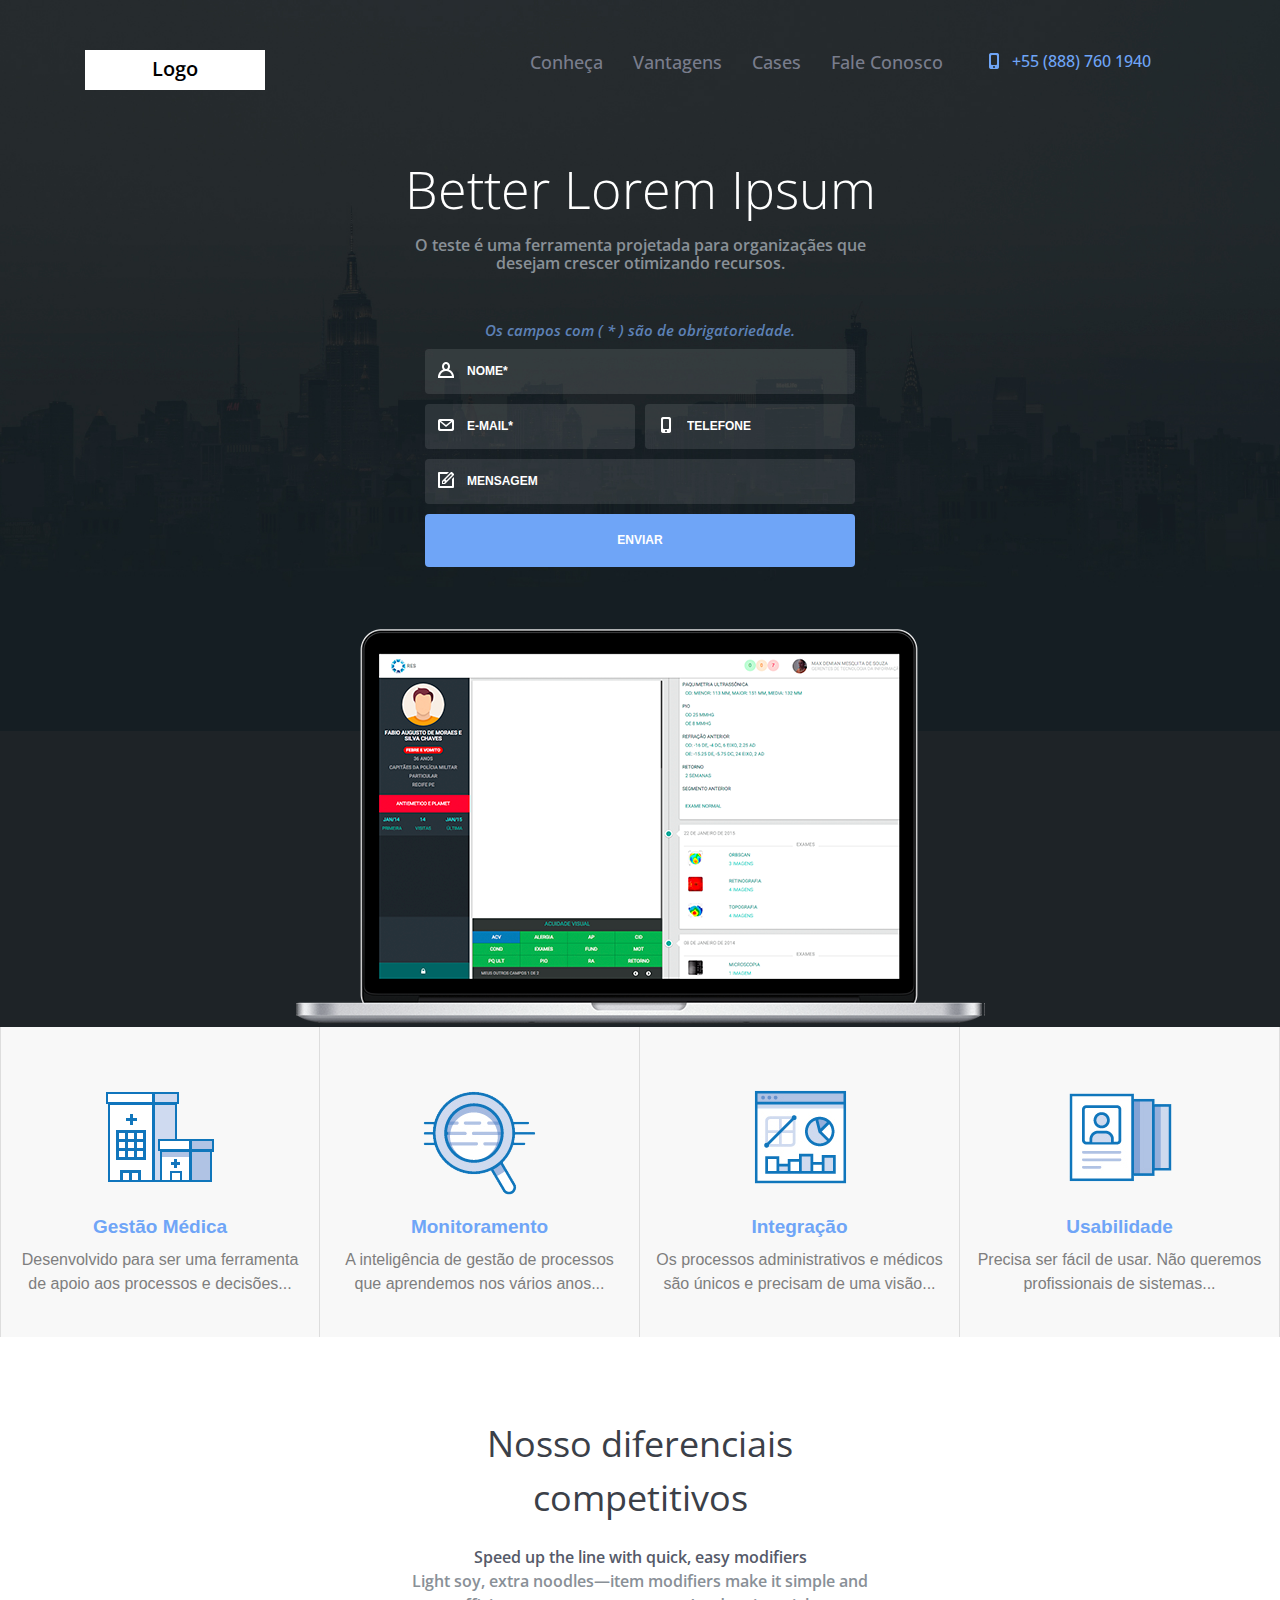
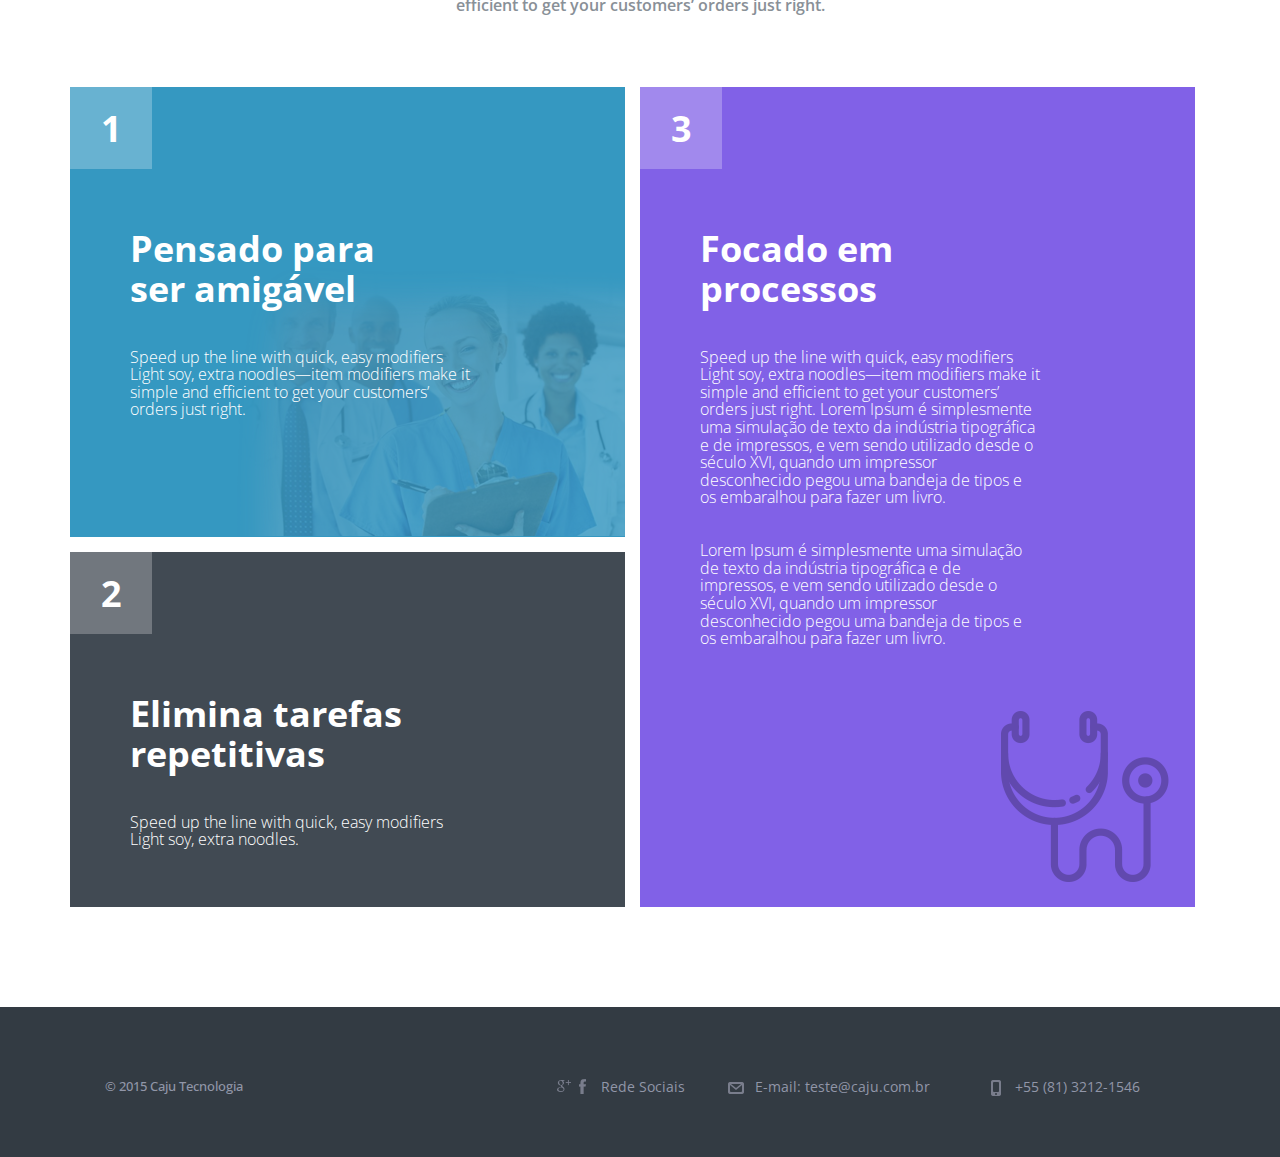
==== index.html @ 366b8e1f "Caju - Front-end" ====
<!DOCTYPE html>
<html lang="pt">
  	<head>
	    <meta charset="utf-8">
	    <meta http-equiv="X-UA-Compatible" content="IE=edge">
	    <meta name="viewport" content="width=device-width, initial-scale=1">
	    <title>Agência Caju - Caio Alexandre</title>
	    <link rel="icon" href="https://www.caju.ag/assets/images/misc/favicon.ico" type="image/x-icon">
	    <!-- Javascript validacao formulário -->
	    <script type="text/javascript" src="javascript.js"></script>
	    <!-- Bootstrap -->
	    <link href="css/bootstrap.css" rel="stylesheet">
	    <!-- Style Desktop/Mobile -->
		<link assync href="style.css" rel="stylesheet" type="text/css" media="screen and (min-width:1024px)"/>
		<link assync href="mobile.css" rel="stylesheet" type="text/css" media="handheld, screen and (max-width:1024px)"/>
		<meta name="viewport" content="width=device-width, user-scalable=no" />
	</head>
  	<body>
	  	<header>
	  		<div class="header-mobile">
		  			<a href="/" ><div class="header-logo-mobile">
			  				<h1>Logo</h1>
			  		</div></a>
		  			<nav>
						<label for="drop" class="toggle">&#9776</label>
						<input type="checkbox" id="drop" />
						<ul class="menu">
							<li><a href="">Conheça</a></li>
							<li><a href="">Vantagens</a></li>
							<li><a href="">Cases</a></li>
							<li><a href="">Fale Conosco</a></li>
						</ul>
					</nav>
	  		</div>
	  		<!--  Header - Mobile  -->


	  		<div class="container">		
		  		<div class="header-desktop">
		  			<a href="/" ><div class="logo">
		  				<h1>Logo</h1>
		  			</div></a>
		    		<div class="header-phone-desktop">
		  				+55 (888) 760 1940
		  			</div>
		  			<div class="header-nav-desktop">
		  				<ul>
		  				    <li><a href="">Conheça</a></li>
		  				    <li><a href="">Vantagens</a></li>
		  				    <li><a href="">Cases</a></li>
		  				    <li><a href="">Fale Conosco</a></li>
		  				</ul>
		  			</div>
		  		</div>
		 	 	<!--  Header - Desktop  -->


		  		<div class="header-title">
			  		<h1>Better Lorem Ipsum</h1>
			  		<h2>O teste é uma ferramenta projetada para organizaçães
			que desejam crescer otimizando recursos.</h2>
					<h3>Os campos com ( * ) são de obrigatoriedade.</h3>
				</div>
		  		<div class="formheader">
					<form name="form" method="post" action="sentsuccessfully.html" onSubmit="return validacao();">
				 		<input type="text" name="name" placeholder="NOME*" autocomplete="off" required x-moz-errormessage="Preencha o seu nome.">
				  		<input type="email" name="email" placeholder="E-MAIL*" autocomplete="off" pattern="[a-z0-9!#$%&'*+/=?^_`{|}~-]+(?:\.[a-z0-9!#$%&'*+/=?^_`{|}~-]+)*@(?:[a-z0-9](?:[a-z0-9-]*[a-z0-9])?\.)+[a-z0-9](?:[a-z0-9-]*[a-z0-9])?" required>
				  		<input type="text" name="phone" id="phone" placeholder="TELEFONE" maxlength="15" autocomplete="off">
				  		<input type="text" name="mens" placeholder="MENSAGEM" maxlength="500" autocomplete="off" required x-moz-errormessage="Preencha sua mensagem.">
				  		<input name="submit" type="submit" value="Enviar" class="bt">
					</form>
		  		</div>
		  		<!--  Formulário  -->
		  		<div class="macbook"></div>
	  		</div>
	  	</header>

	  	<div class="header-footer-desktop">
	  		<div class="header-footer-center-desktop">
	  			<div class="header-footer-box1-desktop">
	  				<div class="footer-header-img1"></div>
	  				<h1>Gestão Médica</h1>
	  				<h2>Desenvolvido para ser uma ferramenta de apoio aos processos e decisões...</h2>
	  			</div>

	  			<div class="header-footer-box-desktop">
	  				<div class="footer-header-img2"></div>
	  				<h1>Monitoramento</h1>
	  				<h2>A inteligência de gestão de processos que aprendemos nos vários anos...</h2>
	  			</div>
	  			<div class="header-footer-box-desktop">
	  				<div class="footer-header-img3"></div>
	  				<h1>Integração</h1>
	  				<h2>Os processos administrativos e médicos são únicos e precisam de uma visão...</h2>
	  			</div>
	  			<div class="header-footer-box-desktop">
	  				<div class="footer-header-img4"></div>
	  				<h1>Usabilidade</h1>
	  				<h2>Precisa ser fácil de usar. Não queremos profissionais de sistemas...</h2>
	  			</div>
	  		</div>
	  	</div>
	  	<!--  Footer Header  -->


	  	<div class="container">
	  		<div class="section-diferencial">
	  			<br><br><br>
			  	<h1>Nosso diferenciais<br> competitivos</h1>
				
				<h2><font color="#555a69">Speed up the line with quick, easy modifiers</font><br> Light soy, extra noodles—item modifiers make it simple and<br>efficient to get your customers’ orders just right.</h2><br><br><br>
			</div>

	 		<div class="row">
	 			<div class="col-sm-6 cor1">
	 				<div class="article-blue">
	 					<div class="article-blue-num">1</div>
	 					<h1>Pensado para<br> ser amigável</h1>
	 					<h2>Speed up the line with quick, easy modifiers Light soy, extra noodles—item modifiers make it simple and efficient to get your customers’ orders just right.</h2>
	 				</div>
	 				<div class="article-black">
	 					<div class="article-black-num">2</div>
	 					<h1>Elimina tarefas<br> repetitivas</h1>
	 					<h2>Speed up the line with quick, easy modifiers Light soy, extra noodles.</h2>
	 				</div>
	 			</div>
	            <div class="col-sm-6 cor2">
	            	<div class="article-purple">
	            		<div class="article-purple-num">3</div>
	            		<h1>Focado em<br> processos</h1>
	 					<h2>Speed up the line with quick, easy modifiers Light soy, extra noodles—item modifiers make it simple and efficient to get your customers’ orders just right.

Lorem Ipsum é simplesmente uma simulação de texto da indústria tipográfica e de impressos, e vem sendo utilizado desde 
o século XVI, quando um impressor desconhecido pegou uma bandeja de tipos 
e os embaralhou para fazer um livro.<br><br><br>Lorem Ipsum é simplesmente uma simulação de texto da indústria tipográfica e de impressos, e vem sendo utilizado desde 
o século XVI, quando um impressor desconhecido pegou uma bandeja de tipos 
e os embaralhou para fazer um livro.</h2>

	            	</div>
	            </div>
	        </div>
        </div>
        <!--  Article  -->


        <footer>
        	<div class="container">
      			<div class="footer-left-center">
      				© 2015 Caju Tecnologia
      			</div>
      			<div class="footer-right">
	      			<div class="footer-social">
	      				<a href=""><div id=footer-google></div></a>
	      				<a href=""><div id=footer-facebook></div></a>
	      			    Rede Sociais
	      			</div>
	      		
	      			<div class="footer-mail">
	      			    E-mail: 
	      			    <a href="mailto:teste@caju.com.br" target="_top">teste@caju.com.br</a>
	      			</div>
	      		
	      			<div class="footer-phone">
	      			    +55 (81) 3212-1546
	      			</div>
      			</div>
       		</div>
        </footer>
        <!--  Footer  -->


		<!-- Bootstrap -->
    	<script src="https://ajax.googleapis.com/ajax/libs/jquery/1.12.4/jquery.min.js"></script>
	    <script src="js/bootstrap.min.js"></script>	
    </body>
</html>
---- style.css ----
@import url('https://fonts.googleapis.com/css?family=Open+Sans|Source+Sans+Pro');

.header-mobile{
	display:none;
    background: #fff;
}
/* Clear Header Mobile */


body {
	min-height: 100%;
    width: 100%;
    background: #fff;
}
::-webkit-scrollbar { 
	width: 10px; 
	height: 10px; 
	-webkit-border-radius: 16px; 
} 
::-webkit-scrollbar-track-piece { 
	background-color: #ffffff; 
	-webkit-border-radius: 3px; 
} 
::-webkit-scrollbar-thumb:vertical { 
	height: 5px; 
	background-color: #666; 
	-webkit-border-radius: 3px; 
} 
::-webkit-scrollbar-thumb:horizontal { 
	width: 5px; 
	background-color: #666; 
	-webkit-border-radius: 3px; 
}
/* Body e Scroll */


header{
	background-image: url(img/bg.jpg);
    background-repeat: no-repeat;
 	background-color: #1e2327;
    background-size:100%;
    text-align: center;
    color: black;
    width: 100%;
    left: 0;
    top:0;
}
header h1{
	font-family: "Open Sans";
	font-size: 52px;
	font-weight: 200;
	color: #fff;
}
header h2{
	font-family: "Open Sans";
	font-size: 16px;
	font-weight: 600;
	color: #899097;
}
header h3{
	font-family: "Open Sans";
	font-size: 15px;
	font-style:italic;
	font-weight: 600;
	color: #5d81b6;
	margin-top: 50px;
}
.header-desktop{
	padding-top: 50px;
	width: 100%;
	height: 140px;
}
.header-desktop .logo{
	background-color: #fff;
	width: 180px;
	height: 40px;
	float: left;
}
.header-desktop .logo h1{
	font-family: "Open Sans";
	text-decoration: none;
	font-weight: 600;
	font-size: 20px;
	color: #000;
	margin-top: 8px;
}
.header-nav-desktop{
	float: right;
	height: 40px;
}
.header-nav-desktop ul{
	margin-left: -70px;
}
.header-nav-desktop ul li{
	float: left;
	list-style-type: none;
	margin-left: 30px;
}
.header-nav-desktop ul li a{
	font-family: "Open Sans";
	font-size: 18px;
	font-weight: 500;
	color: #797d8c;
	text-decoration: none;
}
.header-nav-desktop ul li a:hover{
	color: #6fa5f7;
}
.header-phone-desktop{
	font-family: "Open Sans";
	text-decoration: none;
	padding-left: 24px;
	font-weight: 500;
	margin-right: 4%;
	font-size: 16px;
	margin-left: 4%;
	color: #6fa5f7;
	float: right;

	background-image: url(img/phone.png);
	background-repeat: no-repeat;
}
.header-title{
	width: 490px;
	margin: 0 auto;
}
/* Header */


.formheader{
	width: 430px;
	margin: 0 auto;
}
input[name="name"] {
	font-family: "Myriad Pro", Myriad, "Liberation Sans", "Nimbus Sans L", "Helvetica Neue", Helvetica, Arial, sans-serif;
	background-color: rgba(255, 255, 255, .1); 
    background-image: url(img/form1.png);
    background-position: 10px 10px; 
    border: 2px solid transparent;
    background-repeat: no-repeat;
    padding: 12px 20px 12px 40px;
	text-transform: uppercase;
    box-sizing: border-box;
    margin-bottom: 10px;
    border-radius: 4px;
	font-weight: 600;
	font-size: 12px;
    width: 430px;
    float: left;
	color: #fff;
    outline: 0;
	-webkit-transition: 0.5s ease-in;
	-moz-transition: 0.5s ease-in;
	-o-transition: 0.5s ease-in;
	transition: 0.5s ease-in;
}
input[name="name"]:focus {
	background-color: rgba(255, 255, 255, .2); 
    background-image: url('');
    padding: 12px 20px 12px 20px;
}
input[name="email"] {
	font-family: "Myriad Pro", Myriad, "Liberation Sans", "Nimbus Sans L", "Helvetica Neue", Helvetica, Arial, sans-serif;
	background-color: rgba(255, 255, 255, .1); 
    background-image: url(img/form2.png);
    background-position: 10px 10px; 
    border: 2px solid transparent;
    background-repeat: no-repeat;
    padding: 12px 20px 12px 40px;
	text-transform: uppercase;
    box-sizing: border-box;
    margin-bottom: 10px;
    border-radius: 4px;
	font-weight: 600;
	font-size: 12px;
    width: 210px;
    float: left;
	color: #fff;
    outline: 0;
	-webkit-transition: 0.5s ease-in;
	-moz-transition: 0.5s ease-in;
	-o-transition: 0.5s ease-in;
	transition: 0.5s ease-in;
}
input[name="email"]:focus {
	background-color: rgba(255, 255, 255, .2); 
    background-image: url('');
    padding: 12px 20px 12px 20px;
}
input[name="phone"] {
	font-family: "Myriad Pro", Myriad, "Liberation Sans", "Nimbus Sans L", "Helvetica Neue", Helvetica, Arial, sans-serif;
	background-color: rgba(255, 255, 255, .1); 
    background-image: url(img/form3.png);
    background-position: 10px 10px; 
    border: 2px solid transparent;
    background-repeat: no-repeat;
    padding: 12px 20px 12px 40px;
	text-transform: uppercase;
    box-sizing: border-box;
    margin-bottom: 10px;
    border-radius: 4px;
	font-weight: 600;
	font-size: 12px;
    width: 210px;
    float: right;
	color: #fff;
    outline: 0;
	-webkit-transition: 0.5s ease-in;
	-moz-transition: 0.5s ease-in;
	-o-transition: 0.5s ease-in;
	transition: 0.5s ease-in;
}
input[name="phone"]:focus {
	background-color: rgba(255, 255, 255, .2); 
    background-image: url('');
    padding: 12px 20px 12px 20px;
}
input[name="mens"] {
	font-family: "Myriad Pro", Myriad, "Liberation Sans", "Nimbus Sans L", "Helvetica Neue", Helvetica, Arial, sans-serif;
	background-color: rgba(255, 255, 255, .1); 
    background-image: url(img/form4.png);
    background-position: 10px 10px; 
    border: 2px solid transparent;
    background-repeat: no-repeat;
    padding: 12px 20px 12px 40px;
	text-transform: uppercase;
    box-sizing: border-box;
    margin-bottom: 10px;
    border-radius: 4px;
	font-weight: 600;
	font-size: 12px;
    width: 430px;
    float: left;
	color: #fff;
    outline: 0;
	-webkit-transition: 0.5s ease-in;
	-moz-transition: 0.5s ease-in;
	-o-transition: 0.5s ease-in;
	transition: 0.5s ease-in;
}
input[name="mens"]:focus {
	background-color: rgba(255, 255, 255, .2); 
    background-image: url('');
    padding: 12px 20px 12px 20px;
}
input[class="bt"] {
    width: 430px;
    box-sizing: border-box;
    border: 2px solid transparent;
    border-radius: 4px;
	background-color: #6fa5f7;
    padding: 16px 0px 16px 0px;
    outline: 0;
	color: #fff;
	font-family: "Myriad Pro", Myriad, "Liberation Sans", "Nimbus Sans L", "Helvetica Neue", Helvetica, Arial, sans-serif;
	font-size: 12px;
	font-weight: 600;
	text-transform: uppercase;
	margin-bottom: 60px;
	-webkit-transition: 0.5s ease-in;
	-moz-transition: 0.5s ease-in;
	-o-transition: 0.5s ease-in;
	transition: 0.5s ease-in;
}
input[type=submit]:hover {
    background: #5b95ed;
}
::-webkit-input-placeholder { /* Chrome/Opera/Safari */
  color: #fff;
}
::-moz-placeholder { /* Firefox 19+ */
  color: #fff;
}
:-ms-input-placeholder { /* IE 10+ */
  color: #fff;
}
:-moz-placeholder { /* Firefox 18- */
  color: #fff;
}
/* Formulário */


.macbook{
	width: 690px;
	height: 400px;
	margin: 0 auto;
	background-image: url(img/mac.png) ;
}
.header-footer-desktop{
	width: 100%;
	height: 310px;
	background-color: #f8f8f8;
}
.header-footer-center-desktop{
	max-width: 1920px;
	height: 310px;
	margin: 0 auto;
	background-color: #ff5566;
}
.header-footer-box-desktop{
	width: 25%;
	height: 100%;
	padding-top: 50px;
	float: left;
	background-color: #f8f8f8;
	border-right: 1px solid #dddddd;
}
.header-footer-box1-desktop{
	width: 25%;
	height: 100%;
	padding-top: 50px;
	float: left;
	background-color: #f8f8f8;
	border-right: 1px solid #dddddd;
	border-left: 1px solid #dddddd;
}
.header-footer-box-desktop h1{
	color: #6fa5f7;
	font-family: 'SorceSanspro', Sans-Serif;
	font-size: 19px;
	font-weight: 600;
	text-align: center;
}
.header-footer-box-desktop h2{
	max-width: 290px;
	margin: 0 auto;
	color: #7e7e7e;
	font-family: 'SorceSanspro', Sans-Serif;
	font-size: 16px;
	font-weight: 200;
	text-align: center;
    line-height: 1.5;
}
.header-footer-box1-desktop h1{
	color: #6fa5f7;
	font-family: 'SorceSanspro', Sans-Serif;
	font-size: 19px;
	font-weight: 600;
	text-align: center;
}
.header-footer-box1-desktop h2{
	max-width: 290px;
	margin: 0 auto;
	color: #7e7e7e;
	font-family: 'SorceSanspro', Sans-Serif;
	font-size: 16px;
	font-weight: 200;
	text-align: center;
    line-height: 1.5;
}
.header-footer-box1-desktop{
	width: 25%;
	float: left;
	height: 100%;
	padding-top: 50px;
	background-color: #f8f8f8;
	border-right: 1px solid #dddddd;
}
.header-footer-box5-desktop{
	width: 25%;
	float: left;
	height: 100%;
	padding-top: 50px;
	background-color: #f8f8f8;
	border-right: 1px solid #dddddd;
}
.header-footer-box3-desktop{
	width: 25%;
	float: left;
	height: 100%;
	padding-top: 50px;
	background-color: #f8f8f8;
	border-right: 1px solid #dddddd;
}
.header-footer-box4-desktop{
	width: 25%;
	float: left;
	height: 100%;
	padding-top: 50px;
	background-color: #f8f8f8;
}
.footer-header-img1{
	width: 120px;
	height: 120px;
	margin: 0 auto;
	background-image: url(img/footer-header1.png);
}
.footer-header-img2{
	width: 120px;
	height: 120px;
	margin: 0 auto;
	background-image: url(img/footer-header2.png);
}
.footer-header-img3{
	width: 120px;
	height: 120px;
	margin: 0 auto;
	background-image: url(img/footer-header3.png);
}
.footer-header-img4{
	width: 120px;
	height: 120px;
	margin: 0 auto;
	background-image: url(img/footer-header4.png);
}
/* Footer Header */


.section-diferencial h1{
	font-family: "Open Sans";
	font-size: 36px;
	font-weight: 400;
	text-align: center;
	color: #3b4048;
    line-height: 1.5;
}
.section-diferencial h2{
	font-family: "Open Sans";
	font-size: 16px;
	font-weight: 600;
	text-align: center;
	color: #899097;
	line-height: 1.5;
}
/* Section Diferencial */


.article-blue{
	max-width: 555px;
	min-height: 450px;
	background-color: #3598c1;
    background-image: url(img/article-blue-bg.png);
    background-position: right bottom; 
    background-repeat: no-repeat;
}
.article-blue-num{
	width: 82px;
	height: 82px;
	background-color: #68b2d1;
	font-family: "Open Sans";
	text-decoration: none;
	text-align: center;
	font-size: 36px;
	font-weight: 700;
	color: #fff;
    display: table-cell;  
    vertical-align:middle;
}
.article-blue h1{
	max-width: 100%;
	font-family: "Open Sans";
	text-decoration: none;
	font-size: 36px;
	font-weight: 700;
	padding-left: 60px;
	color: #fff;
	margin-top: 60px;
}
.article-blue h2{
	max-width: 440px;
	font-family: "Open Sans";
	text-decoration: none;
	font-size: 16px;
	font-weight: 300;
	padding-left: 60px;
	padding-right: 40px;
	color: #fff;
	margin-top: 40px;
}
.article-black{
	max-width: 555px;
	min-height: 355px;
	margin-top: 15px;
	background-color: #414a53;
}
.article-black-num{
	width: 82px;
	height: 82px;
	background-color: #71777e;
	font-family: "Open Sans";
	text-decoration: none;
	text-align: center;
	font-size: 36px;
	font-weight: 700;
	color: #fff;
    display: table-cell;  
    vertical-align:middle;
}
.article-black h1{
	max-width: 100%;
	font-family: "Open Sans";
	text-decoration: none;
	font-size: 36px;
	font-weight: 700;
	padding-left: 60px;
	color: #fff;
	margin-top: 60px;
}
.article-black h2{
	max-width: 440px;
	font-family: "Open Sans";
	text-decoration: none;
	font-size: 16px;
	font-weight: 300;
	padding-left: 60px;
	padding-right: 40px;
	color: #fff;
	margin-top: 40px;
}
.article-purple{
	max-width: 555px;
	min-height: 820px;
	background-color: #8161e7;
    background-image: url(img/article-purple-bg.png);
    background-position: right bottom; 
    background-repeat: no-repeat;
}
.article-purple-num{
	width: 82px;
	height: 82px;
	background-color: #a189ed;
	font-family: "Open Sans";
	text-decoration: none;
	text-align: center;
	font-size: 36px;
	font-weight: 700;
	color: #fff;
    display: table-cell;  
    vertical-align:middle;
}
.article-purple h1{
	max-width: 100%;
	font-family: "Open Sans";
	text-decoration: none;
	font-size: 36px;
	font-weight: 700;
	padding-left: 60px;
	color: #fff;
	margin-top: 60px;
}
.article-purple h2{
	max-width: 440px;
	font-family: "Open Sans";
	text-decoration: none;
	font-size: 16px;
	font-weight: 300;
	padding-left: 60px;
	padding-right: 40px;
	color: #fff;
	margin-top: 40px;
}
/* Article */


footer { 
	background-color: #333b43;
	width: 100%;
	height: 150px;
    display: block;

	font-family: "Open Sans";
	text-decoration: none;
	font-size: 14px;
	font-weight: 400;
	color: #9196a8;
	margin-top: 100px;
}
.footer-left-center{
	float: left;
	font-size: 13px;
	margin-top: 60px;
	padding: 10px 20px 10px 20px;
	font-weight: 500;
}
.footer-right{
	float: right;
	margin-top: 60px;
	padding: 10px 20px 10px 20px;
}
.footer-phone{
	width: 190px;
    background-image: url(img/footer-phone.png);
    background-position: 2px 2px; 
    padding-left: 30px;
    background-repeat: no-repeat;
    outline: 0;
    float: left;
}
.footer-mail{
	width: 260px;
    background-image: url(img/footer-mail.png);
    background-position: 2px 2px; 
    padding-left: 30px;
    background-repeat: no-repeat;
    outline: 0;
    float: left;
}
.footer-mail a{
	color: #9196a8;
	text-decoration: none;
}
.footer-social{
	width: 170px;
    outline: 0;
    float: left;
}
div#footer-facebook{
 	height:18px;
 	width:18px;
 	background-image: url(img/footer-facebook.png);
    background-repeat: no-repeat;
    margin-right: 10px;
    float: left;
}
div#footer-google{
 	height:18px;
 	width:18px;
 	background-image: url(img/footer-google.png);
    background-repeat: no-repeat;
    float: left;
}
/* Footer */
---- mobile.css ----
@import url('https://fonts.googleapis.com/css?family=Open+Sans|Source+Sans+Pro');

.macbook{
	display:none;
    background: #fff;
}
.header-footer-desktop{
	display:none;
    background: #fff;
}
.footer-right{
	display:none;
    background: #fff;
}
.header-nav-desktop{
	display:none;
    background: #fff;
}
.header-desktop{
	display:none;
    background: #fff;
}
/* Clear Footer Header end Header Desktop */


body {
	min-height: 100%;
    width: 100%;
    background: #fff;
}
::-webkit-scrollbar { 
	width: 10px; 
	height: 10px; 
	-webkit-border-radius: 16px; 
} 
::-webkit-scrollbar-track-piece { 
	background-color: #ffffff; 
	-webkit-border-radius: 3px; 
} 
::-webkit-scrollbar-thumb:vertical { 
	height: 5px; 
	background-color: #666; 
	-webkit-border-radius: 3px; 
} 
::-webkit-scrollbar-thumb:horizontal { 
	width: 5px; 
	background-color: #666; 
	-webkit-border-radius: 3px; 
}
/* Body e Scroll */


.toggle,
[id^=drop] {
	display: none;
}
/* Giving a background-color to the nav container. */
nav { 
	margin:0;
	padding: 0;
	width: 100%;
	height: 100px;
}
/* Since we'll have the "ul li" "float:left"
 * we need to add a clear after the container. */
nav:after {
	content:"";
	display:table;
	clear:both;
}
/* Removing padding, margin and "list-style" from the "ul",
 * and adding "position:reltive" */
nav ul {
	width: 100%;
	float: right;
	padding:0;
	margin:0;
	list-style: none;
	position: relative;
	}
/* Positioning the navigation items inline */
nav ul li {
	margin: 0px;
	display:inline-block;
	float: left;
	background-color: #000;
	}

/* Styling the links */
nav a {
	display:block;
	padding:14px 20px;	
	color:#FFF;
	font-size:17px;
	text-decoration:none;
}
nav ul li ul li:hover { background: #000000; }
/* Background color change on Hover */
nav a:hover { 
	background-color: #000000; 
}

/* Hide Dropdowns by Default
 * and giving it a position of absolute */
nav ul ul {
	display: none;
	position: absolute; 
	/* has to be the same number as the "line-height" of "nav a" */
	top: 60px; 
}
/* Display Dropdowns on Hover */
nav ul li:hover > ul {
	display:inherit;
}
/* Fisrt Tier Dropdown */
nav ul ul li {
	width:170px;
	float:none;
	display:list-item;
	position: relative;
}
/* Second, Third and more Tiers	
 * We move the 2nd and 3rd etc tier dropdowns to the left
 * by the amount of the width of the first tier.
*/
nav ul ul ul li {
	position: relative;
	top:-60px;
	/* has to be the same number as the "width" of "nav ul ul li" */ 
	left:170px; 
}	
/* Change ' +' in order to change the Dropdown symbol */
li > a:after { content:  ' +'; }
li > a:only-child:after { content: ''; }
/* Media Queries
--------------------------------------------- */
@media all and (max-width : 1024px) {

	nav {
		margin: 0;
	}

	/* Hide the navigation menu by default */
	/* Also hide the  */
	.toggle + a,
	.menu {
		display: none;
	}

	/* Stylinf the toggle lable */
	.toggle {
		width: 40px;
		height: 40px;
		display: block;
		float: right;
		line-height: 1.1;
		color:#FFF;
		font-size:38px;
		text-decoration:none;
		border:none;
		margin-top: 30px;
		margin-bottom: 30px;
		margin-right: 20px;
	}
	/* Display Dropdown when clicked on Parent Lable */
	[id^=drop]:checked + ul {
		display: block;
	}
	/* Change menu item's width to 100% */
	nav ul li {
		display: block;
		width: 100%;
		}
	nav ul ul .toggle,
	nav ul ul a {
		padding: 0 40px;
	}
	nav ul ul ul a {
		padding: 0 80px;
	}
	nav a:hover,
 	nav ul ul ul a {
		background-color: #000000;
	}
	nav ul li ul li .toggle,
	nav ul ul a,
  	nav ul ul ul a{
		padding:14px 20px;	
		color:#FFF;
		font-size:17px; 
	}
	nav ul li ul li .toggle,
	nav ul ul a {
		background-color: #212121; 
	}
	/* Hide Dropdowns by Default */
	nav ul ul {
		float: none;
		position:static;
		color: #ff5599;
		/* has to be the same number as the "line-height" of "nav a" */
	}
	/* Hide menus on hover */
	nav ul ul li:hover > ul,
	nav ul li:hover > ul {
		display: none;
	}
	/* Fisrt Tier Dropdown */
	nav ul ul li {
		display: block;
		width: 100%;
	}
	nav ul ul ul li {
		position: static;
		/* has to be the same number as the "width" of "nav ul ul li" */ 
	}
}
/* Início estilos Menu DropDown Mobile */
@media all and (max-width : 220px) {

	.header-logo-mobile{
	width: 76px !important;
	}
	.toggle {
	width: 24px;
	height: 40px;
	line-height: 1.6;
	font-size:26px;
	}
}
/* Logo Least Resolution  */


.menu li a {
	color:#fff;
	font-family: "Open Sans";
	font-weight: 500;
	font-size: 18px;
	text-decoration:none;
	-webkit-transition: 0.5s ease-in;
	-moz-transition: 0.5s ease-in;
	-o-transition: 0.5s ease-in;
	transition: 0.5s ease-in;
}
.menu li a:focus, a:hover {
	color:#fff;
	text-decoration:none;
}
.menu li a:focus {
	outline:5px auto -webkit-focus-ring-color;
	outline-offset:-2px;
}
.menu li{
 	background-color: #1c1e1f;
 	border-bottom: 1px solid #262829;
	-webkit-transition: 0.5s ease-in;
	-moz-transition: 0.5s ease-in;
	-o-transition: 0.5s ease-in;
	transition: 0.5s ease-in;
}
.menu li a:hover {
 	background-color: #6fa5f7;
}
/* Menu DropDown Mobile */


.header-mobile{
	width: 100%;
	height: 100px;
	background-color: #222426;
}
.header-logo-mobile{
	margin-top: 30px;
	margin-left: 20px;
	background-color: #fff;
	width: 130px;
	height: 40px;
	float: left;
}
.header-logo-mobile h1{
	font-family: "Open Sans";
	text-decoration: none;
	font-weight: 600;
	font-size: 20px;
	color: #000;
	margin-top: 8px;
}
/* Header Mobile */


.header-desktop{
	padding-top: 50px;
	width: 100%;
	height: 140px;
	background-color: #222426;
}
.header-desktop .logo{
	background-color: #fff;
	width: 130px;
	height: 40px;
	float: left;
}
.header-desktop .logo h1{
	font-family: "Open Sans";
	text-decoration: none;
	font-weight: 600;
	font-size: 20px;
	color: #000;
	margin-top: 8px;
}
.header-phone-desktop{
	font-family: "Open Sans";
	text-decoration: none;
	line-height: center;
	padding-left: 24px;
	font-weight: 500;
	margin-right: 4%;
	font-size: 16px;
	margin-left: 4%;
	color: #6fa5f7;
	float: right;
	background-image: url(img/phone.png);
	background-repeat: no-repeat;
}
/* Header Desktop Desabilitado */


header{
    background: -webkit-linear-gradient(#2c2f31, #262a2d); / For Safari 5.1 to 6.0 /
    background: -o-linear-gradient(#2c2f31, #262a2d); / For Opera 11.1 to 12.0 /
    background: -moz-linear-gradient(#2c2f31, #262a2d); / For Firefox 3.6 to 15 /
    background: linear-gradient(#2c2f31,#262a2d); / Standard syntax /
    background-size:100%;
    text-align: center;
    color: black;
    width: 100%;
    left: 0;
    top:0;
}
header.title{
	max-width: 300px;
	margin: 0 auto;
}
.header-title h1{
	font-family: "Open Sans";
	font-size: 32px;
	font-weight: 200;
	color: #fff;
}
.header-title h2{
	font-family: "Open Sans";
	font-size: 12px;
	font-weight: 600;
	color: #899097;
}
.header-title h3{
	font-family: "Open Sans";
	font-size: 10px;
	font-style:italic;
	font-weight: 600;
	color: #5d81b6;
	margin-top: 28px;
}
/* Header */


.formheader{
	width: 100%;
	margin: 0 auto;
}
input[name="name"] {
	font-family: "Myriad Pro", Myriad, "Liberation Sans", "Nimbus Sans L", "Helvetica Neue", Helvetica, Arial, sans-serif;
	background-color: rgba(255, 255, 255, .1); 
    background-image: url(img/form1.png);
    background-position: 10px 10px; 
    border: 2px solid transparent;
    background-repeat: no-repeat;
    padding: 12px 20px 12px 40px;
	text-transform: uppercase;
    box-sizing: border-box;
    margin-bottom: 10px;
    border-radius: 4px;
	font-weight: 600;
	font-size: 12px;
    width: 100%;
    float: left;
	color: #fff;
    outline: 0;
	-webkit-transition: 0.5s ease-in;
	-moz-transition: 0.5s ease-in;
	-o-transition: 0.5s ease-in;
	transition: 0.5s ease-in;
}
input[name="name"]:focus {
	background-color: rgba(255, 255, 255, .2); 
    background-image: url('');
    padding: 12px 20px 12px 20px;
}
input[name="email"] {
	font-family: "Myriad Pro", Myriad, "Liberation Sans", "Nimbus Sans L", "Helvetica Neue", Helvetica, Arial, sans-serif;
	background-color: rgba(255, 255, 255, .1); 
    background-image: url(img/form2.png);
    background-position: 10px 10px; 
    border: 2px solid transparent;
    background-repeat: no-repeat;
    padding: 12px 20px 12px 40px;
	text-transform: uppercase;
    box-sizing: border-box;
    margin-bottom: 10px;
    border-radius: 4px;
	font-weight: 600;
	font-size: 12px;
    width: 100%;
    float: left;
	color: #fff;
    outline: 0;
	-webkit-transition: 0.5s ease-in;
	-moz-transition: 0.5s ease-in;
	-o-transition: 0.5s ease-in;
	transition: 0.5s ease-in;
}
input[name="email"]:focus {
	background-color: rgba(255, 255, 255, .2); 
    background-image: url('');
    padding: 12px 20px 12px 20px;
}
input[name="phone"] {
	font-family: "Myriad Pro", Myriad, "Liberation Sans", "Nimbus Sans L", "Helvetica Neue", Helvetica, Arial, sans-serif;
	background-color: rgba(255, 255, 255, .1); 
    background-image: url(img/form3.png);
    background-position: 10px 10px; 
    border: 2px solid transparent;
    background-repeat: no-repeat;
    padding: 12px 20px 12px 40px;
	text-transform: uppercase;
    box-sizing: border-box;
    margin-bottom: 10px;
    border-radius: 4px;
	font-weight: 600;
	font-size: 12px;
    width: 100%;
    float: right;
	color: #fff;
    outline: 0;
	-webkit-transition: 0.5s ease-in;
	-moz-transition: 0.5s ease-in;
	-o-transition: 0.5s ease-in;
	transition: 0.5s ease-in;
}
input[name="phone"]:focus {
	background-color: rgba(255, 255, 255, .2); 
    background-image: url('');
    padding: 12px 20px 12px 20px;
}
input[name="mens"] {
	font-family: "Myriad Pro", Myriad, "Liberation Sans", "Nimbus Sans L", "Helvetica Neue", Helvetica, Arial, sans-serif;
	background-color: rgba(255, 255, 255, .1); 
    background-image: url(img/form4.png);
    background-position: 10px 10px; 
    border: 2px solid transparent;
    background-repeat: no-repeat;
    padding: 12px 20px 12px 40px;
	text-transform: uppercase;
    box-sizing: border-box;
    margin-bottom: 10px;
    border-radius: 4px;
	font-weight: 600;
	font-size: 12px;
    width: 100%;
    float: left;
	color: #fff;
    outline: 0;
	-webkit-transition: 0.5s ease-in;
	-moz-transition: 0.5s ease-in;
	-o-transition: 0.5s ease-in;
	transition: 0.5s ease-in;
}
input[name="mens"]:focus {
	background-color: rgba(255, 255, 255, .2); 
    background-image: url('');
    padding: 12px 20px 12px 20px;
}
input[class="bt"] {
    width: 100%;
    box-sizing: border-box;
    border: 2px solid transparent;
    border-radius: 4px;
	background-color: #6fa5f7;
    padding: 16px 0px 16px 0px;
    outline: 0;
	color: #fff;
	font-family: "Myriad Pro", Myriad, "Liberation Sans", "Nimbus Sans L", "Helvetica Neue", Helvetica, Arial, sans-serif;
	font-size: 12px;
	font-weight: 600;
	text-transform: uppercase;
	margin-bottom: 60px;
	-webkit-transition: 0.5s ease-in;
	-moz-transition: 0.5s ease-in;
	-o-transition: 0.5s ease-in;
	transition: 0.5s ease-in;
}
input[type=submit]:hover {
    background: #5b95ed;
}
::-webkit-input-placeholder { /* Chrome/Opera/Safari */
  color: #fff;
}
::-moz-placeholder { /* Firefox 19+ */
  color: #fff;
}
:-ms-input-placeholder { /* IE 10+ */
  color: #fff;
}
:-moz-placeholder { /* Firefox 18- */
  color: #fff;
}
/* Formulário */


.section-diferencial h1{
	font-family: "Open Sans";
	font-size: 22px;
	font-weight: 400;
	text-align: center;
	color: #3b4048;
    line-height: 1.5;
}
.section-diferencial h2{
	font-family: "Open Sans";
	font-size: 12px;
	font-weight: 600;
	text-align: center;
	line-height: center;
	color: #899097;
	line-height: 1.5;
}
/* Section Diferencial */


.article-blue{
	width: 95%;
	min-height: 300px;
	letter-spacing: 1px;
	margin: 0 auto;
	background-color: #3598c1;
}
.article-blue-num{
	width: 62px;
	height: 62px;
	background-color: #68b2d1;
	font-family: "Open Sans";
	text-decoration: none;
	text-align: center;
	font-size: 24px;
	font-weight: 700;
	color: #fff;
    display: table-cell;  
    vertical-align:middle;
}
.article-blue h1{
	max-width: 100%;
	font-family: "Open Sans";
	text-decoration: none;
	font-size: 30px;
	font-weight: 700;
	padding-left: 30px;
	color: #fff;
	margin-top: 30px;
}
.article-blue h2{
	max-width: 440px;
	font-family: "Open Sans";
	text-decoration: none;
	font-size: 14px;
	font-weight: 300;
	padding-left: 30px;
	padding-right: 40px;
	color: #fff;
	margin-top: 30px;
	padding-bottom: 30px;
}
.article-black{
	width: 95%;
	margin: 0 auto;
	min-height: 260px;
	letter-spacing: 1px;
	background-color: #414a53;
}
.article-black-num{
	width: 62px;
	height: 62px;
	background-color: #71777e;
	font-family: "Open Sans";
	text-decoration: none;
	text-align: center;
	font-size: 24px;
	font-weight: 700;
	color: #fff;
    display: table-cell;  
    vertical-align:middle;
}
.article-black h1{
	max-width: 100%;
	font-family: "Open Sans";
	text-decoration: none;
	font-size: 30px;
	font-weight: 700;
	padding-left: 30px;
	color: #fff;
	margin-top: 30px;
}
.article-black h2{
	max-width: 440px;
	font-family: "Open Sans";
	text-decoration: none;
	font-size: 14px;
	font-weight: 300;
	padding-left: 30px;
	padding-right: 40px;
	color: #fff;
	margin-top: 30px;
	padding-bottom: 30px;
}
.article-purple{
	width: 95%;
	margin: 0 auto;
	min-height: 570px;
	letter-spacing: 1px;
	background-color: #8161e7;
}
.article-purple-num{
	width: 62px;
	height: 62px;
	background-color: #a189ed;
	font-family: "Open Sans";
	text-decoration: none;
	text-align: center;
	font-size: 24px;
	font-weight: 700;
	color: #fff;
    display: table-cell;  
    vertical-align:middle;
}
.article-purple h1{
	max-width: 100%;
	font-family: "Open Sans";
	text-decoration: none;
	font-size: 30px;
	font-weight: 700;
	padding-left: 30px;
	color: #fff;
	margin-top: 30px;
}
.article-purple h2{
	max-width: 440px;
	font-family: "Open Sans";
	text-decoration: none;
	font-size: 14px;
	font-weight: 300;
	padding-left: 30px;
	padding-right: 40px;
	color: #fff;
	margin-top: 30px;
	padding-bottom: 30px;
}
/* Article */


footer { 
	background-color: #333b43;
	width: 100%;
	height: 66px;
    display: block;

	font-family: "Open Sans";
	text-decoration: none;
	font-size: 14px;
	font-weight: 400;
	color: #9196a8;
	margin-top: 26px;
}
.footer-left-center{
	font-size: 13px;
	margin-top: 16px;
	padding: 10px 20px 10px 20px;
	font-weight: 500;
	text-align: center;
}
.footer-phone{
	width: 190px;
    background-image: url(img/footer-phone.png);
    background-position: 2px 2px; 
    padding-left: 30px;
    background-repeat: no-repeat;
    outline: 0;
    float: left;
}
.footer-mail{
	width: 260px;
    background-image: url(img/footer-mail.png);
    background-position: 2px 2px; 
    padding-left: 30px;
    background-repeat: no-repeat;
    outline: 0;
    float: left;
}
.footer-mail a{
	color: #9196a8;
	text-decoration: none;
}
.footer-social{
	width: 170px;
    outline: 0;
    float: left;
}
div#footer-facebook{
 	height:18px;
 	width:18px;
 	background-image: url(img/footer-facebook.png);
    background-repeat: no-repeat;
    margin-right: 10px;
    float: left;
}
div#footer-google{
 	height:18px;
 	width:18px;
 	background-image: url(img/footer-google.png);
    background-repeat: no-repeat;
    float: left;
}
/* Footer */
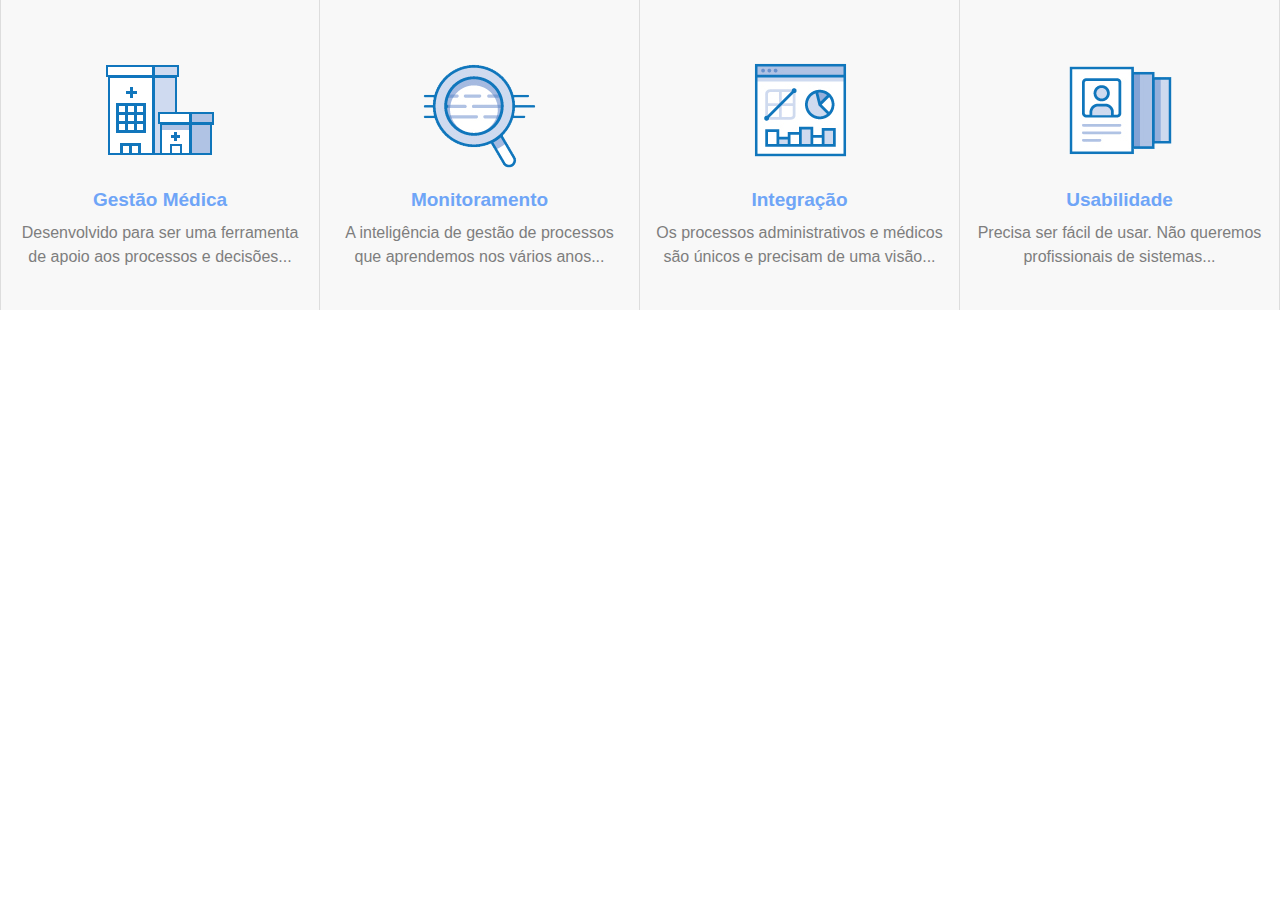
==== commit e1f2b2a6: "install ng-include Header / Main / Footer" ====
--- a/index.html
+++ b/index.html
@@ -1,5 +1,5 @@
 <!DOCTYPE html>
-<html lang="pt">
+<html lang="pt-br" ng-app>
   	<head>
 	    <meta charset="utf-8">
 	    <meta http-equiv="X-UA-Compatible" content="IE=edge">
@@ -7,170 +7,52 @@
 	    <title>Agência Caju - Caio Alexandre</title>
 	    <link rel="icon" href="https://www.caju.ag/assets/images/misc/favicon.ico" type="image/x-icon">
 	    <!-- Javascript validacao formulário -->
-	    <script type="text/javascript" src="javascript.js"></script>
+	    <script type="text/javascript" src="/js/javascript.js"></script>
 	    <!-- Bootstrap -->
-	    <link href="css/bootstrap.css" rel="stylesheet">
+	    <link href="css/bootstrap/bootstrap.css" rel="stylesheet">
 	    <!-- Style Desktop/Mobile -->
 		<link assync href="style.css" rel="stylesheet" type="text/css" media="screen and (min-width:1024px)"/>
 		<link assync href="mobile.css" rel="stylesheet" type="text/css" media="handheld, screen and (max-width:1024px)"/>
 		<meta name="viewport" content="width=device-width, user-scalable=no" />
 	</head>
   	<body>
-	  	<header>
-	  		<div class="header-mobile">
-		  			<a href="/" ><div class="header-logo-mobile">
-			  				<h1>Logo</h1>
-			  		</div></a>
-		  			<nav>
-						<label for="drop" class="toggle">&#9776</label>
-						<input type="checkbox" id="drop" />
-						<ul class="menu">
-							<li><a href="">Conheça</a></li>
-							<li><a href="">Vantagens</a></li>
-							<li><a href="">Cases</a></li>
-							<li><a href="">Fale Conosco</a></li>
-						</ul>
-					</nav>
-	  		</div>
-	  		<!--  Header - Mobile  -->
+		<div ng-include="'header.html'"></div>
 
+		<div class="header-footer-desktop">
+			<div class="header-footer-center-desktop">
+				<div class="header-footer-box1-desktop">
+					<div class="footer-header-img1"></div>
+					<h1>Gestão Médica</h1>
+					<h2>Desenvolvido para ser uma ferramenta de apoio aos processos e decisões...</h2>
+				</div>
 
-	  		<div class="container">		
-		  		<div class="header-desktop">
-		  			<a href="/" ><div class="logo">
-		  				<h1>Logo</h1>
-		  			</div></a>
-		    		<div class="header-phone-desktop">
-		  				+55 (888) 760 1940
-		  			</div>
-		  			<div class="header-nav-desktop">
-		  				<ul>
-		  				    <li><a href="">Conheça</a></li>
-		  				    <li><a href="">Vantagens</a></li>
-		  				    <li><a href="">Cases</a></li>
-		  				    <li><a href="">Fale Conosco</a></li>
-		  				</ul>
-		  			</div>
-		  		</div>
-		 	 	<!--  Header - Desktop  -->
+				<div class="header-footer-box-desktop">
+					<div class="footer-header-img2"></div>
+					<h1>Monitoramento</h1>
+					<h2>A inteligência de gestão de processos que aprendemos nos vários anos...</h2>
+				</div>
+				<div class="header-footer-box-desktop">
+					<div class="footer-header-img3"></div>
+					<h1>Integração</h1>
+					<h2>Os processos administrativos e médicos são únicos e precisam de uma visão...</h2>
+				</div>
+				<div class="header-footer-box-desktop">
+					<div class="footer-header-img4"></div>
+					<h1>Usabilidade</h1>
+					<h2>Precisa ser fácil de usar. Não queremos profissionais de sistemas...</h2>
+				</div>
+			</div>
+		</div>
+		<!--  Footer Header  -->
 
-
-		  		<div class="header-title">
-			  		<h1>Better Lorem Ipsum</h1>
-			  		<h2>O teste é uma ferramenta projetada para organizaçães
-			que desejam crescer otimizando recursos.</h2>
-					<h3>Os campos com ( * ) são de obrigatoriedade.</h3>
-				</div>
-		  		<div class="formheader">
-					<form name="form" method="post" action="sentsuccessfully.html" onSubmit="return validacao();">
-				 		<input type="text" name="name" placeholder="NOME*" autocomplete="off" required x-moz-errormessage="Preencha o seu nome.">
-				  		<input type="email" name="email" placeholder="E-MAIL*" autocomplete="off" pattern="[a-z0-9!#$%&'*+/=?^_`{|}~-]+(?:\.[a-z0-9!#$%&'*+/=?^_`{|}~-]+)*@(?:[a-z0-9](?:[a-z0-9-]*[a-z0-9])?\.)+[a-z0-9](?:[a-z0-9-]*[a-z0-9])?" required>
-				  		<input type="text" name="phone" id="phone" placeholder="TELEFONE" maxlength="15" autocomplete="off">
-				  		<input type="text" name="mens" placeholder="MENSAGEM" maxlength="500" autocomplete="off" required x-moz-errormessage="Preencha sua mensagem.">
-				  		<input name="submit" type="submit" value="Enviar" class="bt">
-					</form>
-		  		</div>
-		  		<!--  Formulário  -->
-		  		<div class="macbook"></div>
-	  		</div>
-	  	</header>
-
-	  	<div class="header-footer-desktop">
-	  		<div class="header-footer-center-desktop">
-	  			<div class="header-footer-box1-desktop">
-	  				<div class="footer-header-img1"></div>
-	  				<h1>Gestão Médica</h1>
-	  				<h2>Desenvolvido para ser uma ferramenta de apoio aos processos e decisões...</h2>
-	  			</div>
-
-	  			<div class="header-footer-box-desktop">
-	  				<div class="footer-header-img2"></div>
-	  				<h1>Monitoramento</h1>
-	  				<h2>A inteligência de gestão de processos que aprendemos nos vários anos...</h2>
-	  			</div>
-	  			<div class="header-footer-box-desktop">
-	  				<div class="footer-header-img3"></div>
-	  				<h1>Integração</h1>
-	  				<h2>Os processos administrativos e médicos são únicos e precisam de uma visão...</h2>
-	  			</div>
-	  			<div class="header-footer-box-desktop">
-	  				<div class="footer-header-img4"></div>
-	  				<h1>Usabilidade</h1>
-	  				<h2>Precisa ser fácil de usar. Não queremos profissionais de sistemas...</h2>
-	  			</div>
-	  		</div>
-	  	</div>
-	  	<!--  Footer Header  -->
-
-
-	  	<div class="container">
-	  		<div class="section-diferencial">
-	  			<br><br><br>
-			  	<h1>Nosso diferenciais<br> competitivos</h1>
-				
-				<h2><font color="#555a69">Speed up the line with quick, easy modifiers</font><br> Light soy, extra noodles—item modifiers make it simple and<br>efficient to get your customers’ orders just right.</h2><br><br><br>
-			</div>
-
-	 		<div class="row">
-	 			<div class="col-sm-6 cor1">
-	 				<div class="article-blue">
-	 					<div class="article-blue-num">1</div>
-	 					<h1>Pensado para<br> ser amigável</h1>
-	 					<h2>Speed up the line with quick, easy modifiers Light soy, extra noodles—item modifiers make it simple and efficient to get your customers’ orders just right.</h2>
-	 				</div>
-	 				<div class="article-black">
-	 					<div class="article-black-num">2</div>
-	 					<h1>Elimina tarefas<br> repetitivas</h1>
-	 					<h2>Speed up the line with quick, easy modifiers Light soy, extra noodles.</h2>
-	 				</div>
-	 			</div>
-	            <div class="col-sm-6 cor2">
-	            	<div class="article-purple">
-	            		<div class="article-purple-num">3</div>
-	            		<h1>Focado em<br> processos</h1>
-	 					<h2>Speed up the line with quick, easy modifiers Light soy, extra noodles—item modifiers make it simple and efficient to get your customers’ orders just right.
-
-Lorem Ipsum é simplesmente uma simulação de texto da indústria tipográfica e de impressos, e vem sendo utilizado desde 
-o século XVI, quando um impressor desconhecido pegou uma bandeja de tipos 
-e os embaralhou para fazer um livro.<br><br><br>Lorem Ipsum é simplesmente uma simulação de texto da indústria tipográfica e de impressos, e vem sendo utilizado desde 
-o século XVI, quando um impressor desconhecido pegou uma bandeja de tipos 
-e os embaralhou para fazer um livro.</h2>
-
-	            	</div>
-	            </div>
-	        </div>
-        </div>
-        <!--  Article  -->
-
-
-        <footer>
-        	<div class="container">
-      			<div class="footer-left-center">
-      				© 2015 Caju Tecnologia
-      			</div>
-      			<div class="footer-right">
-	      			<div class="footer-social">
-	      				<a href=""><div id=footer-google></div></a>
-	      				<a href=""><div id=footer-facebook></div></a>
-	      			    Rede Sociais
-	      			</div>
-	      		
-	      			<div class="footer-mail">
-	      			    E-mail: 
-	      			    <a href="mailto:teste@caju.com.br" target="_top">teste@caju.com.br</a>
-	      			</div>
-	      		
-	      			<div class="footer-phone">
-	      			    +55 (81) 3212-1546
-	      			</div>
-      			</div>
-       		</div>
-        </footer>
-        <!--  Footer  -->
-
+		<div ng-include="'main.html'"></div>
+		<div ng-include="'footer.html'"></div>
 
 		<!-- Bootstrap -->
-    	<script src="https://ajax.googleapis.com/ajax/libs/jquery/1.12.4/jquery.min.js"></script>
-	    <script src="js/bootstrap.min.js"></script>	
+		<script src="js/bootstrap/bootstrap.min.js"></script>
+		<!-- jQuery -->
+		<script src="./bower_components/jquery/dist/jquery.js"></script>
+		<!-- AngularJS -->
+		<script src="./bower_components/angular/angular.js"></script>
     </body>
 </html>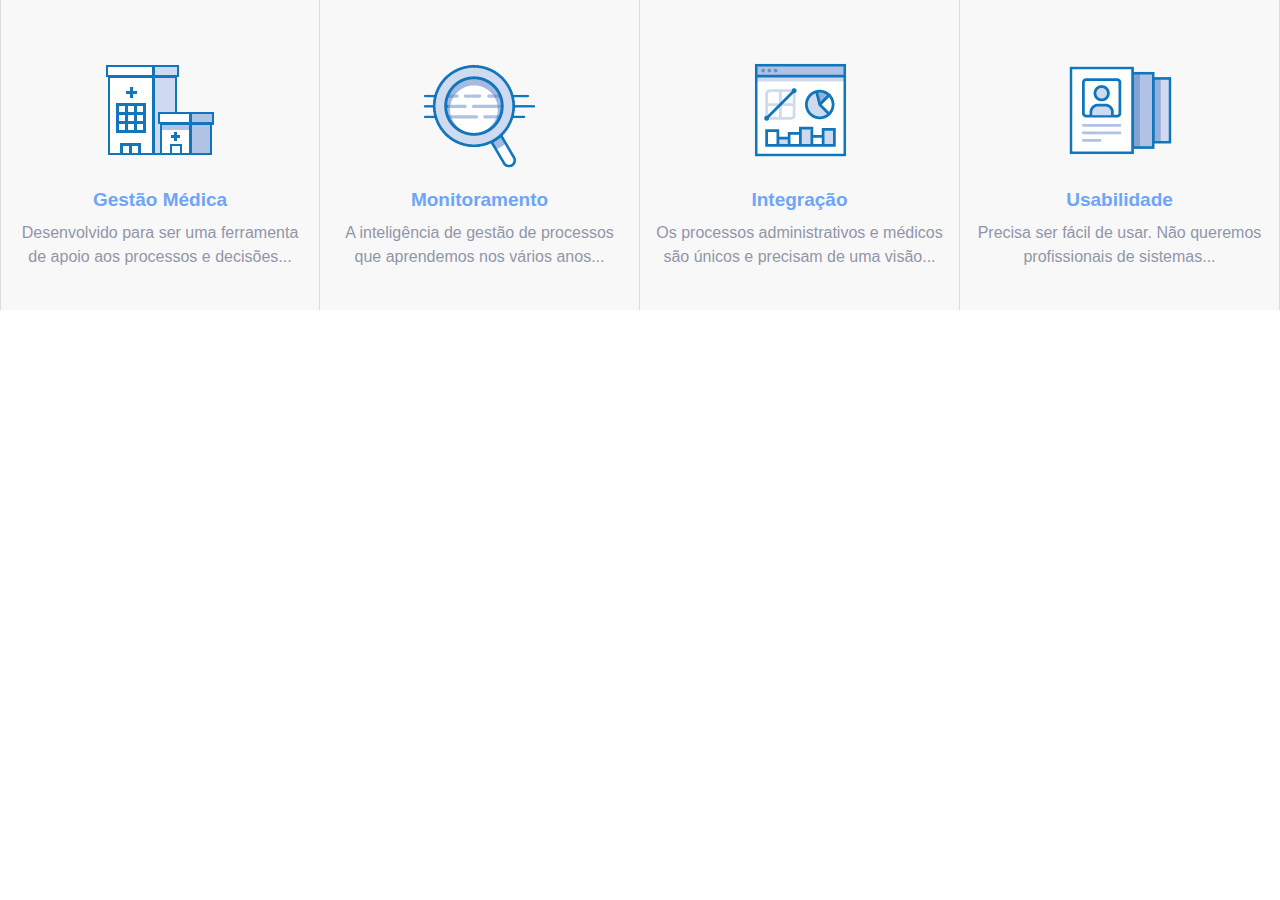
==== commit dd85a1df: "Ajuste Header-Footer" ====
--- a/index.html
+++ b/index.html
@@ -18,26 +18,26 @@
   	<body>
 		<div ng-include="'header.html'"></div>
 
-		<div class="header-footer-desktop">
-			<div class="header-footer-center-desktop">
-				<div class="header-footer-box1-desktop">
-					<div class="footer-header-img1"></div>
+		<div class="header-footer">
+			<div class="header-footer-center">
+				<div class="box border">
+					<div class="ficure first"></div>
 					<h1>Gestão Médica</h1>
 					<h2>Desenvolvido para ser uma ferramenta de apoio aos processos e decisões...</h2>
 				</div>
 
-				<div class="header-footer-box-desktop">
-					<div class="footer-header-img2"></div>
+				<div class="box">
+					<div class="ficure second"></div>
 					<h1>Monitoramento</h1>
 					<h2>A inteligência de gestão de processos que aprendemos nos vários anos...</h2>
 				</div>
-				<div class="header-footer-box-desktop">
-					<div class="footer-header-img3"></div>
+				<div class="box">
+					<div class="ficure third"></div>
 					<h1>Integração</h1>
 					<h2>Os processos administrativos e médicos são únicos e precisam de uma visão...</h2>
 				</div>
-				<div class="header-footer-box-desktop">
-					<div class="footer-header-img4"></div>
+				<div class="box">
+					<div class="ficure fourth"></div>
 					<h1>Usabilidade</h1>
 					<h2>Precisa ser fácil de usar. Não queremos profissionais de sistemas...</h2>
 				</div>
@@ -46,6 +46,7 @@
 		<!--  Footer Header  -->
 
 		<div ng-include="'main.html'"></div>
+
 		<div ng-include="'footer.html'"></div>
 
 		<!-- Bootstrap -->
--- a/style.css
+++ b/style.css
@@ -1,622 +1,526 @@
 @import url('https://fonts.googleapis.com/css?family=Open+Sans|Source+Sans+Pro');
-
-.header-mobile{
-	display:none;
-    background: #fff;
+.header-mobile {
+  display: none;
+  background: #ffffff;
 }
 /* Clear Header Mobile */
-
-
 body {
-	min-height: 100%;
-    width: 100%;
-    background: #fff;
-}
-::-webkit-scrollbar { 
-	width: 10px; 
-	height: 10px; 
-	-webkit-border-radius: 16px; 
-} 
-::-webkit-scrollbar-track-piece { 
-	background-color: #ffffff; 
-	-webkit-border-radius: 3px; 
-} 
-::-webkit-scrollbar-thumb:vertical { 
-	height: 5px; 
-	background-color: #666; 
-	-webkit-border-radius: 3px; 
-} 
-::-webkit-scrollbar-thumb:horizontal { 
-	width: 5px; 
-	background-color: #666; 
-	-webkit-border-radius: 3px; 
+  min-height: 100%;
+  width: 100%;
+  background: #ffffff;
+}
+::-webkit-scrollbar {
+  width: 10px;
+  height: 10px;
+  -webkit-border-radius: 16px;
+}
+::-webkit-scrollbar-track-piece {
+  background-color: #ffffff;
+  -webkit-border-radius: 3px;
+}
+::-webkit-scrollbar-thumb:vertical {
+  height: 5px;
+  background-color: #666;
+  -webkit-border-radius: 3px;
+}
+::-webkit-scrollbar-thumb:horizontal {
+  width: 5px;
+  background-color: #666;
+  -webkit-border-radius: 3px;
 }
 /* Body e Scroll */
-
-
-header{
-	background-image: url(img/bg.jpg);
-    background-repeat: no-repeat;
- 	background-color: #1e2327;
-    background-size:100%;
-    text-align: center;
-    color: black;
-    width: 100%;
-    left: 0;
-    top:0;
-}
-header h1{
-	font-family: "Open Sans";
-	font-size: 52px;
-	font-weight: 200;
-	color: #fff;
-}
-header h2{
-	font-family: "Open Sans";
-	font-size: 16px;
-	font-weight: 600;
-	color: #899097;
-}
-header h3{
-	font-family: "Open Sans";
-	font-size: 15px;
-	font-style:italic;
-	font-weight: 600;
-	color: #5d81b6;
-	margin-top: 50px;
-}
-.header-desktop{
-	padding-top: 50px;
-	width: 100%;
-	height: 140px;
-}
-.header-desktop .logo{
-	background-color: #fff;
-	width: 180px;
-	height: 40px;
-	float: left;
-}
-.header-desktop .logo h1{
-	font-family: "Open Sans";
-	text-decoration: none;
-	font-weight: 600;
-	font-size: 20px;
-	color: #000;
-	margin-top: 8px;
-}
-.header-nav-desktop{
-	float: right;
-	height: 40px;
-}
-.header-nav-desktop ul{
-	margin-left: -70px;
-}
-.header-nav-desktop ul li{
-	float: left;
-	list-style-type: none;
-	margin-left: 30px;
-}
-.header-nav-desktop ul li a{
-	font-family: "Open Sans";
-	font-size: 18px;
-	font-weight: 500;
-	color: #797d8c;
-	text-decoration: none;
-}
-.header-nav-desktop ul li a:hover{
-	color: #6fa5f7;
-}
-.header-phone-desktop{
-	font-family: "Open Sans";
-	text-decoration: none;
-	padding-left: 24px;
-	font-weight: 500;
-	margin-right: 4%;
-	font-size: 16px;
-	margin-left: 4%;
-	color: #6fa5f7;
-	float: right;
-
-	background-image: url(img/phone.png);
-	background-repeat: no-repeat;
-}
-.header-title{
-	width: 490px;
-	margin: 0 auto;
+header {
+  background-image: url(img/bg.jpg);
+  background-repeat: no-repeat;
+  background-color: #1e2327;
+  background-size: 100%;
+  text-align: center;
+  color: black;
+  width: 100%;
+  left: 0;
+  top: 0;
+}
+header h1 {
+  font-family: "Open Sans";
+  font-size: 52px;
+  font-weight: 200;
+  color: #ffffff;
+}
+header h2 {
+  font-family: "Open Sans";
+  font-size: 16px;
+  font-weight: 600;
+  color: #899097;
+}
+header h3 {
+  font-family: "Open Sans";
+  font-size: 15px;
+  font-style: italic;
+  font-weight: 600;
+  color: #5d81b6;
+  margin-top: 50px;
+}
+.header-desktop {
+  padding-top: 50px;
+  width: 100%;
+  height: 140px;
+}
+.header-desktop .logo {
+  background-color: #ffffff;
+  width: 180px;
+  height: 40px;
+  float: left;
+}
+.header-desktop .logo h1 {
+  font-family: "Open Sans";
+  text-decoration: none;
+  font-weight: 600;
+  font-size: 20px;
+  color: #000;
+  margin-top: 8px;
+}
+.header-nav-desktop {
+  float: right;
+  height: 40px;
+}
+.header-nav-desktop ul {
+  margin-left: -70px;
+}
+.header-nav-desktop ul li {
+  float: left;
+  list-style-type: none;
+  margin-left: 30px;
+}
+.header-nav-desktop ul li a {
+  font-family: "Open Sans";
+  font-size: 18px;
+  font-weight: 500;
+  color: #797d8c;
+  text-decoration: none;
+}
+.header-nav-desktop ul li a:hover {
+  color: #6fa5f7;
+}
+.header-phone-desktop {
+  font-family: "Open Sans";
+  text-decoration: none;
+  padding-left: 24px;
+  font-weight: 500;
+  margin-right: 4%;
+  font-size: 16px;
+  margin-left: 4%;
+  color: #6fa5f7;
+  float: right;
+  background-image: url(img/phone.png);
+  background-repeat: no-repeat;
+}
+.header-title {
+  width: 490px;
+  margin: 0 auto;
 }
 /* Header */
-
-
-.formheader{
-	width: 430px;
-	margin: 0 auto;
+.formheader {
+  width: 430px;
+  margin: 0 auto;
 }
 input[name="name"] {
-	font-family: "Myriad Pro", Myriad, "Liberation Sans", "Nimbus Sans L", "Helvetica Neue", Helvetica, Arial, sans-serif;
-	background-color: rgba(255, 255, 255, .1); 
-    background-image: url(img/form1.png);
-    background-position: 10px 10px; 
-    border: 2px solid transparent;
-    background-repeat: no-repeat;
-    padding: 12px 20px 12px 40px;
-	text-transform: uppercase;
-    box-sizing: border-box;
-    margin-bottom: 10px;
-    border-radius: 4px;
-	font-weight: 600;
-	font-size: 12px;
-    width: 430px;
-    float: left;
-	color: #fff;
-    outline: 0;
-	-webkit-transition: 0.5s ease-in;
-	-moz-transition: 0.5s ease-in;
-	-o-transition: 0.5s ease-in;
-	transition: 0.5s ease-in;
+  font-family: "Myriad Pro", Myriad, "Liberation Sans", "Nimbus Sans L", "Helvetica Neue", Helvetica, Arial, sans-serif;
+  background-color: rgba(255, 255, 255, 0.1);
+  background-image: url(img/form1.png);
+  background-position: 10px 10px;
+  border: 2px solid transparent;
+  background-repeat: no-repeat;
+  padding: 12px 20px 12px 40px;
+  text-transform: uppercase;
+  box-sizing: border-box;
+  margin-bottom: 10px;
+  border-radius: 4px;
+  font-weight: 600;
+  font-size: 12px;
+  width: 430px;
+  float: left;
+  color: #ffffff;
+  outline: 0;
+  -webkit-transition: 0.5s ease-in;
+  -moz-transition: 0.5s ease-in;
+  -o-transition: 0.5s ease-in;
+  transition: 0.5s ease-in;
 }
 input[name="name"]:focus {
-	background-color: rgba(255, 255, 255, .2); 
-    background-image: url('');
-    padding: 12px 20px 12px 20px;
+  background-color: rgba(255, 255, 255, 0.2);
+  background-image: url('');
+  padding: 12px 20px 12px 20px;
 }
 input[name="email"] {
-	font-family: "Myriad Pro", Myriad, "Liberation Sans", "Nimbus Sans L", "Helvetica Neue", Helvetica, Arial, sans-serif;
-	background-color: rgba(255, 255, 255, .1); 
-    background-image: url(img/form2.png);
-    background-position: 10px 10px; 
-    border: 2px solid transparent;
-    background-repeat: no-repeat;
-    padding: 12px 20px 12px 40px;
-	text-transform: uppercase;
-    box-sizing: border-box;
-    margin-bottom: 10px;
-    border-radius: 4px;
-	font-weight: 600;
-	font-size: 12px;
-    width: 210px;
-    float: left;
-	color: #fff;
-    outline: 0;
-	-webkit-transition: 0.5s ease-in;
-	-moz-transition: 0.5s ease-in;
-	-o-transition: 0.5s ease-in;
-	transition: 0.5s ease-in;
+  font-family: "Myriad Pro", Myriad, "Liberation Sans", "Nimbus Sans L", "Helvetica Neue", Helvetica, Arial, sans-serif;
+  background-color: rgba(255, 255, 255, 0.1);
+  background-image: url(img/form2.png);
+  background-position: 10px 10px;
+  border: 2px solid transparent;
+  background-repeat: no-repeat;
+  padding: 12px 20px 12px 40px;
+  text-transform: uppercase;
+  box-sizing: border-box;
+  margin-bottom: 10px;
+  border-radius: 4px;
+  font-weight: 600;
+  font-size: 12px;
+  width: 210px;
+  float: left;
+  color: #ffffff;
+  outline: 0;
+  -webkit-transition: 0.5s ease-in;
+  -moz-transition: 0.5s ease-in;
+  -o-transition: 0.5s ease-in;
+  transition: 0.5s ease-in;
 }
 input[name="email"]:focus {
-	background-color: rgba(255, 255, 255, .2); 
-    background-image: url('');
-    padding: 12px 20px 12px 20px;
+  background-color: rgba(255, 255, 255, 0.2);
+  background-image: url('');
+  padding: 12px 20px 12px 20px;
 }
 input[name="phone"] {
-	font-family: "Myriad Pro", Myriad, "Liberation Sans", "Nimbus Sans L", "Helvetica Neue", Helvetica, Arial, sans-serif;
-	background-color: rgba(255, 255, 255, .1); 
-    background-image: url(img/form3.png);
-    background-position: 10px 10px; 
-    border: 2px solid transparent;
-    background-repeat: no-repeat;
-    padding: 12px 20px 12px 40px;
-	text-transform: uppercase;
-    box-sizing: border-box;
-    margin-bottom: 10px;
-    border-radius: 4px;
-	font-weight: 600;
-	font-size: 12px;
-    width: 210px;
-    float: right;
-	color: #fff;
-    outline: 0;
-	-webkit-transition: 0.5s ease-in;
-	-moz-transition: 0.5s ease-in;
-	-o-transition: 0.5s ease-in;
-	transition: 0.5s ease-in;
+  font-family: "Myriad Pro", Myriad, "Liberation Sans", "Nimbus Sans L", "Helvetica Neue", Helvetica, Arial, sans-serif;
+  background-color: rgba(255, 255, 255, 0.1);
+  background-image: url(img/form3.png);
+  background-position: 10px 10px;
+  border: 2px solid transparent;
+  background-repeat: no-repeat;
+  padding: 12px 20px 12px 40px;
+  text-transform: uppercase;
+  box-sizing: border-box;
+  margin-bottom: 10px;
+  border-radius: 4px;
+  font-weight: 600;
+  font-size: 12px;
+  width: 210px;
+  float: right;
+  color: #ffffff;
+  outline: 0;
+  -webkit-transition: 0.5s ease-in;
+  -moz-transition: 0.5s ease-in;
+  -o-transition: 0.5s ease-in;
+  transition: 0.5s ease-in;
 }
 input[name="phone"]:focus {
-	background-color: rgba(255, 255, 255, .2); 
-    background-image: url('');
-    padding: 12px 20px 12px 20px;
+  background-color: rgba(255, 255, 255, 0.2);
+  background-image: url('');
+  padding: 12px 20px 12px 20px;
 }
 input[name="mens"] {
-	font-family: "Myriad Pro", Myriad, "Liberation Sans", "Nimbus Sans L", "Helvetica Neue", Helvetica, Arial, sans-serif;
-	background-color: rgba(255, 255, 255, .1); 
-    background-image: url(img/form4.png);
-    background-position: 10px 10px; 
-    border: 2px solid transparent;
-    background-repeat: no-repeat;
-    padding: 12px 20px 12px 40px;
-	text-transform: uppercase;
-    box-sizing: border-box;
-    margin-bottom: 10px;
-    border-radius: 4px;
-	font-weight: 600;
-	font-size: 12px;
-    width: 430px;
-    float: left;
-	color: #fff;
-    outline: 0;
-	-webkit-transition: 0.5s ease-in;
-	-moz-transition: 0.5s ease-in;
-	-o-transition: 0.5s ease-in;
-	transition: 0.5s ease-in;
+  font-family: "Myriad Pro", Myriad, "Liberation Sans", "Nimbus Sans L", "Helvetica Neue", Helvetica, Arial, sans-serif;
+  background-color: rgba(255, 255, 255, 0.1);
+  background-image: url(img/form4.png);
+  background-position: 10px 10px;
+  border: 2px solid transparent;
+  background-repeat: no-repeat;
+  padding: 12px 20px 12px 40px;
+  text-transform: uppercase;
+  box-sizing: border-box;
+  margin-bottom: 10px;
+  border-radius: 4px;
+  font-weight: 600;
+  font-size: 12px;
+  width: 430px;
+  float: left;
+  color: #ffffff;
+  outline: 0;
+  -webkit-transition: 0.5s ease-in;
+  -moz-transition: 0.5s ease-in;
+  -o-transition: 0.5s ease-in;
+  transition: 0.5s ease-in;
 }
 input[name="mens"]:focus {
-	background-color: rgba(255, 255, 255, .2); 
-    background-image: url('');
-    padding: 12px 20px 12px 20px;
+  background-color: rgba(255, 255, 255, 0.2);
+  background-image: url('');
+  padding: 12px 20px 12px 20px;
 }
 input[class="bt"] {
-    width: 430px;
-    box-sizing: border-box;
-    border: 2px solid transparent;
-    border-radius: 4px;
-	background-color: #6fa5f7;
-    padding: 16px 0px 16px 0px;
-    outline: 0;
-	color: #fff;
-	font-family: "Myriad Pro", Myriad, "Liberation Sans", "Nimbus Sans L", "Helvetica Neue", Helvetica, Arial, sans-serif;
-	font-size: 12px;
-	font-weight: 600;
-	text-transform: uppercase;
-	margin-bottom: 60px;
-	-webkit-transition: 0.5s ease-in;
-	-moz-transition: 0.5s ease-in;
-	-o-transition: 0.5s ease-in;
-	transition: 0.5s ease-in;
+  width: 430px;
+  box-sizing: border-box;
+  border: 2px solid transparent;
+  border-radius: 4px;
+  background-color: #6fa5f7;
+  padding: 16px 0px 16px 0px;
+  outline: 0;
+  color: #ffffff;
+  font-family: "Myriad Pro", Myriad, "Liberation Sans", "Nimbus Sans L", "Helvetica Neue", Helvetica, Arial, sans-serif;
+  font-size: 12px;
+  font-weight: 600;
+  text-transform: uppercase;
+  margin-bottom: 60px;
+  -webkit-transition: 0.5s ease-in;
+  -moz-transition: 0.5s ease-in;
+  -o-transition: 0.5s ease-in;
+  transition: 0.5s ease-in;
 }
 input[type=submit]:hover {
-    background: #5b95ed;
-}
-::-webkit-input-placeholder { /* Chrome/Opera/Safari */
-  color: #fff;
-}
-::-moz-placeholder { /* Firefox 19+ */
-  color: #fff;
-}
-:-ms-input-placeholder { /* IE 10+ */
-  color: #fff;
-}
-:-moz-placeholder { /* Firefox 18- */
-  color: #fff;
+  background: #5b95ed;
+}
+::-webkit-input-placeholder {
+  /* Chrome/Opera/Safari */
+  color: #ffffff;
+}
+::-moz-placeholder {
+  /* Firefox 19+ */
+  color: #ffffff;
+}
+:-ms-input-placeholder {
+  /* IE 10+ */
+  color: #ffffff;
+}
+:-moz-placeholder {
+  /* Firefox 18- */
+  color: #ffffff;
 }
 /* Formulário */
-
-
-.macbook{
-	width: 690px;
-	height: 400px;
-	margin: 0 auto;
-	background-image: url(img/mac.png) ;
-}
-.header-footer-desktop{
-	width: 100%;
-	height: 310px;
-	background-color: #f8f8f8;
-}
-.header-footer-center-desktop{
-	max-width: 1920px;
-	height: 310px;
-	margin: 0 auto;
-	background-color: #ff5566;
-}
-.header-footer-box-desktop{
-	width: 25%;
-	height: 100%;
-	padding-top: 50px;
-	float: left;
-	background-color: #f8f8f8;
-	border-right: 1px solid #dddddd;
-}
-.header-footer-box1-desktop{
-	width: 25%;
-	height: 100%;
-	padding-top: 50px;
-	float: left;
-	background-color: #f8f8f8;
-	border-right: 1px solid #dddddd;
-	border-left: 1px solid #dddddd;
-}
-.header-footer-box-desktop h1{
-	color: #6fa5f7;
-	font-family: 'SorceSanspro', Sans-Serif;
-	font-size: 19px;
-	font-weight: 600;
-	text-align: center;
-}
-.header-footer-box-desktop h2{
-	max-width: 290px;
-	margin: 0 auto;
-	color: #7e7e7e;
-	font-family: 'SorceSanspro', Sans-Serif;
-	font-size: 16px;
-	font-weight: 200;
-	text-align: center;
-    line-height: 1.5;
-}
-.header-footer-box1-desktop h1{
-	color: #6fa5f7;
-	font-family: 'SorceSanspro', Sans-Serif;
-	font-size: 19px;
-	font-weight: 600;
-	text-align: center;
-}
-.header-footer-box1-desktop h2{
-	max-width: 290px;
-	margin: 0 auto;
-	color: #7e7e7e;
-	font-family: 'SorceSanspro', Sans-Serif;
-	font-size: 16px;
-	font-weight: 200;
-	text-align: center;
-    line-height: 1.5;
-}
-.header-footer-box1-desktop{
-	width: 25%;
-	float: left;
-	height: 100%;
-	padding-top: 50px;
-	background-color: #f8f8f8;
-	border-right: 1px solid #dddddd;
-}
-.header-footer-box5-desktop{
-	width: 25%;
-	float: left;
-	height: 100%;
-	padding-top: 50px;
-	background-color: #f8f8f8;
-	border-right: 1px solid #dddddd;
-}
-.header-footer-box3-desktop{
-	width: 25%;
-	float: left;
-	height: 100%;
-	padding-top: 50px;
-	background-color: #f8f8f8;
-	border-right: 1px solid #dddddd;
-}
-.header-footer-box4-desktop{
-	width: 25%;
-	float: left;
-	height: 100%;
-	padding-top: 50px;
-	background-color: #f8f8f8;
-}
-.footer-header-img1{
-	width: 120px;
-	height: 120px;
-	margin: 0 auto;
-	background-image: url(img/footer-header1.png);
-}
-.footer-header-img2{
-	width: 120px;
-	height: 120px;
-	margin: 0 auto;
-	background-image: url(img/footer-header2.png);
-}
-.footer-header-img3{
-	width: 120px;
-	height: 120px;
-	margin: 0 auto;
-	background-image: url(img/footer-header3.png);
-}
-.footer-header-img4{
-	width: 120px;
-	height: 120px;
-	margin: 0 auto;
-	background-image: url(img/footer-header4.png);
+.macbook {
+  width: 690px;
+  height: 400px;
+  margin: 0 auto;
+  background-image: url(img/mac.png);
+}
+.header-footer {
+  width: 100%;
+  height: 310px;
+  background-color: #f8f8f8;
+}
+.header-footer .header-footer-center {
+  height: 310px;
+  margin: 0 auto;
+  max-width: 1920px;
+}
+.header-footer .header-footer-center .border {
+  border-left: 1px solid #dddddd;
+}
+.header-footer .header-footer-center .box {
+  width: 25%;
+  float: left;
+  height: 100%;
+  padding-top: 50px;
+  background-color: #f8f8f8;
+  border-right: 1px solid #dddddd;
+}
+.header-footer .header-footer-center .box h1 {
+  color: #6fa5f7;
+  font-size: 19px;
+  font-weight: 600;
+  text-align: center;
+  font-family: 'SorceSanspro', Sans-Serif;
+}
+.header-footer .header-footer-center .box h2 {
+  margin: 0 auto;
+  color: #9196a8;
+  max-width: 290px;
+  font-size: 16px;
+  line-height: 1.5;
+  text-align: center;
+  font-family: 'SorceSanspro', Sans-Serif;
+}
+.header-footer .header-footer-center .box .ficure {
+  width: 120px;
+  height: 120px;
+  margin: 0 auto;
+}
+.header-footer .header-footer-center .box .first {
+  background-image: url(img/footer-header1.png);
+}
+.header-footer .header-footer-center .box .second {
+  background-image: url(img/footer-header2.png);
+}
+.header-footer .header-footer-center .box .third {
+  background-image: url(img/footer-header3.png);
+}
+.header-footer .header-footer-center .box .fourth {
+  background-image: url(img/footer-header4.png);
 }
 /* Footer Header */
-
-
-.section-diferencial h1{
-	font-family: "Open Sans";
-	font-size: 36px;
-	font-weight: 400;
-	text-align: center;
-	color: #3b4048;
-    line-height: 1.5;
-}
-.section-diferencial h2{
-	font-family: "Open Sans";
-	font-size: 16px;
-	font-weight: 600;
-	text-align: center;
-	color: #899097;
-	line-height: 1.5;
+section .diferencial {
+  width: 100%;
+  height: auto;
+  text-align: center;
+  font-family: "Open Sans";
+  padding: 40px 0 40px 0;
+}
+section .diferencial h1 {
+  font-size: 36px;
+  font-weight: 400;
+  color: #3b4048;
+  line-height: 1.5;
+}
+section .diferencial h2 {
+  color: #9196a8;
+  line-height: 1.5;
+  font-size: 16px;
 }
 /* Section Diferencial */
-
-
-.article-blue{
-	max-width: 555px;
-	min-height: 450px;
-	background-color: #3598c1;
-    background-image: url(img/article-blue-bg.png);
-    background-position: right bottom; 
-    background-repeat: no-repeat;
-}
-.article-blue-num{
-	width: 82px;
-	height: 82px;
-	background-color: #68b2d1;
-	font-family: "Open Sans";
-	text-decoration: none;
-	text-align: center;
-	font-size: 36px;
-	font-weight: 700;
-	color: #fff;
-    display: table-cell;  
-    vertical-align:middle;
-}
-.article-blue h1{
-	max-width: 100%;
-	font-family: "Open Sans";
-	text-decoration: none;
-	font-size: 36px;
-	font-weight: 700;
-	padding-left: 60px;
-	color: #fff;
-	margin-top: 60px;
-}
-.article-blue h2{
-	max-width: 440px;
-	font-family: "Open Sans";
-	text-decoration: none;
-	font-size: 16px;
-	font-weight: 300;
-	padding-left: 60px;
-	padding-right: 40px;
-	color: #fff;
-	margin-top: 40px;
-}
-.article-black{
-	max-width: 555px;
-	min-height: 355px;
-	margin-top: 15px;
-	background-color: #414a53;
-}
-.article-black-num{
-	width: 82px;
-	height: 82px;
-	background-color: #71777e;
-	font-family: "Open Sans";
-	text-decoration: none;
-	text-align: center;
-	font-size: 36px;
-	font-weight: 700;
-	color: #fff;
-    display: table-cell;  
-    vertical-align:middle;
-}
-.article-black h1{
-	max-width: 100%;
-	font-family: "Open Sans";
-	text-decoration: none;
-	font-size: 36px;
-	font-weight: 700;
-	padding-left: 60px;
-	color: #fff;
-	margin-top: 60px;
-}
-.article-black h2{
-	max-width: 440px;
-	font-family: "Open Sans";
-	text-decoration: none;
-	font-size: 16px;
-	font-weight: 300;
-	padding-left: 60px;
-	padding-right: 40px;
-	color: #fff;
-	margin-top: 40px;
-}
-.article-purple{
-	max-width: 555px;
-	min-height: 820px;
-	background-color: #8161e7;
-    background-image: url(img/article-purple-bg.png);
-    background-position: right bottom; 
-    background-repeat: no-repeat;
-}
-.article-purple-num{
-	width: 82px;
-	height: 82px;
-	background-color: #a189ed;
-	font-family: "Open Sans";
-	text-decoration: none;
-	text-align: center;
-	font-size: 36px;
-	font-weight: 700;
-	color: #fff;
-    display: table-cell;  
-    vertical-align:middle;
-}
-.article-purple h1{
-	max-width: 100%;
-	font-family: "Open Sans";
-	text-decoration: none;
-	font-size: 36px;
-	font-weight: 700;
-	padding-left: 60px;
-	color: #fff;
-	margin-top: 60px;
-}
-.article-purple h2{
-	max-width: 440px;
-	font-family: "Open Sans";
-	text-decoration: none;
-	font-size: 16px;
-	font-weight: 300;
-	padding-left: 60px;
-	padding-right: 40px;
-	color: #fff;
-	margin-top: 40px;
-}
-/* Article */
-
-
-footer { 
-	background-color: #333b43;
-	width: 100%;
-	height: 150px;
-    display: block;
-
-	font-family: "Open Sans";
-	text-decoration: none;
-	font-size: 14px;
-	font-weight: 400;
-	color: #9196a8;
-	margin-top: 100px;
-}
-.footer-left-center{
-	float: left;
-	font-size: 13px;
-	margin-top: 60px;
-	padding: 10px 20px 10px 20px;
-	font-weight: 500;
-}
-.footer-right{
-	float: right;
-	margin-top: 60px;
-	padding: 10px 20px 10px 20px;
-}
-.footer-phone{
-	width: 190px;
-    background-image: url(img/footer-phone.png);
-    background-position: 2px 2px; 
-    padding-left: 30px;
-    background-repeat: no-repeat;
-    outline: 0;
-    float: left;
-}
-.footer-mail{
-	width: 260px;
-    background-image: url(img/footer-mail.png);
-    background-position: 2px 2px; 
-    padding-left: 30px;
-    background-repeat: no-repeat;
-    outline: 0;
-    float: left;
-}
-.footer-mail a{
-	color: #9196a8;
-	text-decoration: none;
-}
-.footer-social{
-	width: 170px;
-    outline: 0;
-    float: left;
-}
-div#footer-facebook{
- 	height:18px;
- 	width:18px;
- 	background-image: url(img/footer-facebook.png);
-    background-repeat: no-repeat;
-    margin-right: 10px;
-    float: left;
-}
-div#footer-google{
- 	height:18px;
- 	width:18px;
- 	background-image: url(img/footer-google.png);
-    background-repeat: no-repeat;
-    float: left;
-}
-/* Footer */+article {
+  max-width: 555px;
+}
+.blue {
+  min-height: 450px;
+  background: #3598c1 url(img/article-blue-bg.png) right bottom no-repeat;
+}
+.blue h1 {
+  max-width: 100%;
+  margin-top: 60px;
+  padding-left: 60px;
+  color: #ffffff;
+  font-size: 36px;
+  font-weight: 600;
+  font-family: "Open Sans";
+  text-decoration: none;
+}
+.blue h2 {
+  margin-top: 40px;
+  max-width: 440px;
+  padding: 0 40px 0 60px;
+  color: #ffffff;
+  font-size: 16px;
+  font-family: "Open Sans";
+  text-decoration: none;
+}
+.blue .num-blue {
+  width: 82px;
+  height: 82px;
+  display: table-cell;
+  background-color: #68b2d1;
+  color: #ffffff;
+  font-size: 36px;
+  font-weight: 600;
+  text-align: center;
+  font-family: "Open Sans";
+  text-decoration: none;
+  vertical-align: middle;
+}
+.black {
+  margin-top: 15px;
+  min-height: 355px;
+  background-color: #414a53;
+}
+.black h1 {
+  max-width: 100%;
+  margin-top: 60px;
+  padding-left: 60px;
+  color: #ffffff;
+  font-size: 36px;
+  font-weight: 600;
+  font-family: "Open Sans";
+  text-decoration: none;
+}
+.black h2 {
+  margin-top: 40px;
+  max-width: 440px;
+  padding: 0 40px 0 60px;
+  color: #ffffff;
+  font-size: 16px;
+  font-family: "Open Sans";
+  text-decoration: none;
+}
+.black .num-black {
+  width: 82px;
+  height: 82px;
+  display: table-cell;
+  background-color: #71777e;
+  color: #ffffff;
+  font-size: 36px;
+  font-weight: 600;
+  text-align: center;
+  font-family: "Open Sans";
+  text-decoration: none;
+  vertical-align: middle;
+}
+.purple {
+  min-height: 820px;
+  background: #8161e7 url(img/article-purple-bg.png) right bottom no-repeat;
+}
+.purple h1 {
+  max-width: 100%;
+  margin-top: 60px;
+  padding-left: 60px;
+  color: #ffffff;
+  font-size: 36px;
+  font-weight: 600;
+  font-family: "Open Sans";
+  text-decoration: none;
+}
+.purple h2 {
+  margin-top: 40px;
+  max-width: 440px;
+  padding: 0 40px 0 60px;
+  color: #ffffff;
+  font-size: 16px;
+  font-family: "Open Sans";
+  text-decoration: none;
+}
+.purple .num-purple {
+  width: 82px;
+  height: 82px;
+  display: table-cell;
+  background-color: #a189ed;
+  color: #ffffff;
+  font-size: 36px;
+  font-weight: 600;
+  text-align: center;
+  font-family: "Open Sans";
+  text-decoration: none;
+  vertical-align: middle;
+}
+/* ------------ Article ------------ */
+footer {
+  width: 100%;
+  height: 150px;
+  display: block;
+  margin-top: 100px;
+  background-color: #333b43;
+  color: #9196a8;
+  font-size: 14px;
+  font-family: "Open Sans";
+  text-decoration: none;
+}
+footer .left {
+  float: left;
+  font-size: 14px;
+  margin-top: 60px;
+  padding: 10px 20px 10px 20px;
+}
+footer .right {
+  float: right;
+  margin-top: 60px;
+  padding: 10px 20px 10px 20px;
+}
+footer .right .footer-phone {
+  float: left;
+  width: 190px;
+  padding-left: 30px;
+  background: url(img/footer-phone.png) 2px 2px no-repeat;
+}
+footer .right .footer-mail {
+  float: left;
+  width: 260px;
+  padding-left: 30px;
+  background: url(img/footer-mail.png) 2px 2px no-repeat;
+}
+footer .right .footer-mail a {
+  color: #9196a8;
+  text-decoration: none;
+}
+footer .right .footer-social {
+  float: left;
+  width: 170px;
+}
+footer .right .footer-social #facebook {
+  width: 18px;
+  height: 18px;
+  float: left;
+  margin-right: 8px;
+  background: url(img/footer-facebook.png) no-repeat;
+}
+footer .right .footer-social #google {
+  width: 18px;
+  height: 18px;
+  float: left;
+  margin-right: 8px;
+  background: url(img/footer-google.png) no-repeat;
+}
+/* ------------ Footer ------------ */
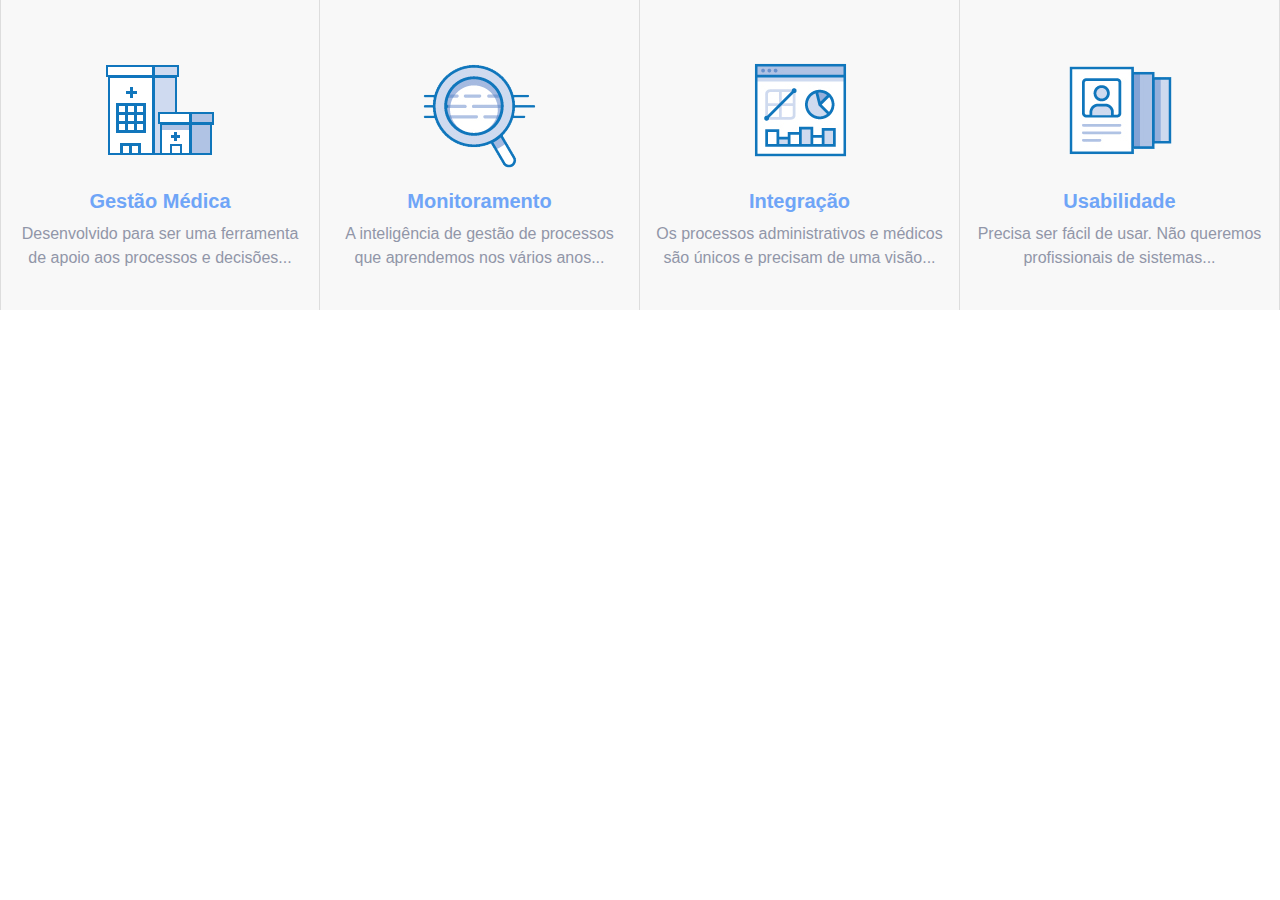
==== commit bcdcb885: "Ajuste base-url" ====
--- a/index.html
+++ b/index.html
@@ -4,8 +4,7 @@
 	    <meta charset="utf-8">
 	    <meta http-equiv="X-UA-Compatible" content="IE=edge">
 	    <meta name="viewport" content="width=device-width, initial-scale=1">
-	    <title>Agência Caju - Caio Alexandre</title>
-	    <link rel="icon" href="https://www.caju.ag/assets/images/misc/favicon.ico" type="image/x-icon">
+	    <title>Caju - Caio Alexandre</title>
 	    <!-- Javascript validacao formulário -->
 	    <script type="text/javascript" src="/js/javascript.js"></script>
 	    <!-- Bootstrap -->
--- a/style.css
+++ b/style.css
@@ -1,12 +1,11 @@
 @import url('https://fonts.googleapis.com/css?family=Open+Sans|Source+Sans+Pro');
 .header-mobile {
   display: none;
-  background: #ffffff;
 }
 /* Clear Header Mobile */
 body {
+  width: 100%;
   min-height: 100%;
-  width: 100%;
   background: #ffffff;
 }
 ::-webkit-scrollbar {
@@ -20,113 +19,104 @@
 }
 ::-webkit-scrollbar-thumb:vertical {
   height: 5px;
-  background-color: #666;
+  background-color: #666666;
   -webkit-border-radius: 3px;
 }
 ::-webkit-scrollbar-thumb:horizontal {
   width: 5px;
-  background-color: #666;
+  background-color: #666666;
   -webkit-border-radius: 3px;
 }
-/* Body e Scroll */
+/* ------------ Body ------------ */
 header {
-  background-image: url(img/bg.jpg);
-  background-repeat: no-repeat;
-  background-color: #1e2327;
+  background: #1e2327 url('img/bg.jpg') no-repeat;
   background-size: 100%;
   text-align: center;
-  color: black;
   width: 100%;
   left: 0;
   top: 0;
 }
-header h1 {
-  font-family: "Open Sans";
+header .header-title {
+  width: 490px;
+  height: auto;
+  margin: 0 auto;
+}
+header .header-title h1 {
+  color: #ffffff;
   font-size: 52px;
-  font-weight: 200;
-  color: #ffffff;
-}
-header h2 {
-  font-family: "Open Sans";
-  font-size: 16px;
-  font-weight: 600;
-  color: #899097;
-}
-header h3 {
-  font-family: "Open Sans";
-  font-size: 15px;
+  font-family: "Open Sans";
+}
+header .header-title h2 {
+  color: #9196a8;
+  line-height: 1.5;
+  font-size: 16px;
+  font-family: "Open Sans";
+}
+header .header-title h3 {
+  margin-top: 50px;
+  color: #5d81b6;
+  font-size: 16px;
   font-style: italic;
-  font-weight: 600;
-  color: #5d81b6;
-  margin-top: 50px;
+  font-family: "Open Sans";
 }
 .header-desktop {
-  padding-top: 50px;
   width: 100%;
   height: 140px;
-}
-.header-desktop .logo {
-  background-color: #ffffff;
+  padding-top: 50px;
+}
+.header-desktop a .logo {
+  float: left;
   width: 180px;
   height: 40px;
-  float: left;
-}
-.header-desktop .logo h1 {
-  font-family: "Open Sans";
-  text-decoration: none;
-  font-weight: 600;
+  padding-top: 4px;
+  background-color: #ffffff;
+  color: #000000;
   font-size: 20px;
-  color: #000;
-  margin-top: 8px;
-}
-.header-nav-desktop {
-  float: right;
-  height: 40px;
-}
-.header-nav-desktop ul {
-  margin-left: -70px;
-}
-.header-nav-desktop ul li {
-  float: left;
-  list-style-type: none;
-  margin-left: 30px;
-}
-.header-nav-desktop ul li a {
-  font-family: "Open Sans";
-  font-size: 18px;
-  font-weight: 500;
-  color: #797d8c;
-  text-decoration: none;
-}
-.header-nav-desktop ul li a:hover {
-  color: #6fa5f7;
-}
-.header-phone-desktop {
-  font-family: "Open Sans";
-  text-decoration: none;
+  font-weight: 600;
+  font-family: "Open Sans";
+  text-decoration: none;
+}
+.header-desktop .header-phone-desktop {
+  text-decoration: none;
+  font-family: "Open Sans";
   padding-left: 24px;
-  font-weight: 500;
   margin-right: 4%;
   font-size: 16px;
   margin-left: 4%;
   color: #6fa5f7;
   float: right;
-  background-image: url(img/phone.png);
-  background-repeat: no-repeat;
-}
-.header-title {
-  width: 490px;
-  margin: 0 auto;
-}
-/* Header */
-.formheader {
+  background: url('img/phone.png') no-repeat;
+}
+.header-desktop .header-nav-desktop {
+  float: right;
+  height: 40px;
+}
+.header-desktop .header-nav-desktop ul {
+  margin-left: -70px;
+}
+.header-desktop .header-nav-desktop ul li {
+  float: left;
+  margin-left: 30px;
+  list-style-type: none;
+}
+.header-desktop .header-nav-desktop ul li a {
+  color: #797d8c;
+  font-size: 20px;
+  font-family: "Open Sans";
+  text-decoration: none;
+}
+.header-desktop .header-nav-desktop ul li a:hover {
+  color: #6fa5f7;
+}
+/* ------------ Header ------------ */
+.header-form {
   width: 430px;
   margin: 0 auto;
 }
-input[name="name"] {
+.header-form input[name="name"] {
   font-family: "Myriad Pro", Myriad, "Liberation Sans", "Nimbus Sans L", "Helvetica Neue", Helvetica, Arial, sans-serif;
   background-color: rgba(255, 255, 255, 0.1);
-  background-image: url(img/form1.png);
+  background-image: url('img/form1.png');
   background-position: 10px 10px;
   border: 2px solid transparent;
   background-repeat: no-repeat;
@@ -146,15 +136,15 @@
   -o-transition: 0.5s ease-in;
   transition: 0.5s ease-in;
 }
-input[name="name"]:focus {
+.header-form input[name="name"]:focus {
   background-color: rgba(255, 255, 255, 0.2);
   background-image: url('');
   padding: 12px 20px 12px 20px;
 }
-input[name="email"] {
+.header-form input[name="email"] {
   font-family: "Myriad Pro", Myriad, "Liberation Sans", "Nimbus Sans L", "Helvetica Neue", Helvetica, Arial, sans-serif;
   background-color: rgba(255, 255, 255, 0.1);
-  background-image: url(img/form2.png);
+  background-image: url('img/form2.png');
   background-position: 10px 10px;
   border: 2px solid transparent;
   background-repeat: no-repeat;
@@ -174,15 +164,15 @@
   -o-transition: 0.5s ease-in;
   transition: 0.5s ease-in;
 }
-input[name="email"]:focus {
+.header-form input[name="email"]:focus {
   background-color: rgba(255, 255, 255, 0.2);
   background-image: url('');
   padding: 12px 20px 12px 20px;
 }
-input[name="phone"] {
+.header-form input[name="phone"] {
   font-family: "Myriad Pro", Myriad, "Liberation Sans", "Nimbus Sans L", "Helvetica Neue", Helvetica, Arial, sans-serif;
   background-color: rgba(255, 255, 255, 0.1);
-  background-image: url(img/form3.png);
+  background-image: url('img/form3.png');
   background-position: 10px 10px;
   border: 2px solid transparent;
   background-repeat: no-repeat;
@@ -202,15 +192,15 @@
   -o-transition: 0.5s ease-in;
   transition: 0.5s ease-in;
 }
-input[name="phone"]:focus {
+.header-form input[name="phone"]:focus {
   background-color: rgba(255, 255, 255, 0.2);
   background-image: url('');
   padding: 12px 20px 12px 20px;
 }
-input[name="mens"] {
+.header-form input[name="mens"] {
   font-family: "Myriad Pro", Myriad, "Liberation Sans", "Nimbus Sans L", "Helvetica Neue", Helvetica, Arial, sans-serif;
   background-color: rgba(255, 255, 255, 0.1);
-  background-image: url(img/form4.png);
+  background-image: url('img/form4.png');
   background-position: 10px 10px;
   border: 2px solid transparent;
   background-repeat: no-repeat;
@@ -230,12 +220,12 @@
   -o-transition: 0.5s ease-in;
   transition: 0.5s ease-in;
 }
-input[name="mens"]:focus {
+.header-form input[name="mens"]:focus {
   background-color: rgba(255, 255, 255, 0.2);
   background-image: url('');
   padding: 12px 20px 12px 20px;
 }
-input[class="bt"] {
+.header-form input[class="bt"] {
   width: 430px;
   box-sizing: border-box;
   border: 2px solid transparent;
@@ -254,31 +244,32 @@
   -o-transition: 0.5s ease-in;
   transition: 0.5s ease-in;
 }
-input[type=submit]:hover {
+.header-form input[type=submit]:hover {
   background: #5b95ed;
 }
-::-webkit-input-placeholder {
+.header-form ::-webkit-input-placeholder {
   /* Chrome/Opera/Safari */
   color: #ffffff;
 }
-::-moz-placeholder {
+.header-form ::-moz-placeholder {
   /* Firefox 19+ */
   color: #ffffff;
 }
-:-ms-input-placeholder {
+.header-form :-ms-input-placeholder {
   /* IE 10+ */
   color: #ffffff;
 }
-:-moz-placeholder {
+.header-form :-moz-placeholder {
   /* Firefox 18- */
   color: #ffffff;
 }
-/* Formulário */
+/* ------------ Formulário ------------ */
 .macbook {
   width: 690px;
   height: 400px;
-  margin: 0 auto;
-  background-image: url(img/mac.png);
+  margin: -10px auto;
+  position: relative;
+  background: url('img/mac.png') no-repeat;
 }
 .header-footer {
   width: 100%;
@@ -303,17 +294,17 @@
 }
 .header-footer .header-footer-center .box h1 {
   color: #6fa5f7;
-  font-size: 19px;
-  font-weight: 600;
+  font-size: 20px;
   text-align: center;
   font-family: 'SorceSanspro', Sans-Serif;
+  font-weight: 600;
 }
 .header-footer .header-footer-center .box h2 {
   margin: 0 auto;
   color: #9196a8;
   max-width: 290px;
-  font-size: 16px;
   line-height: 1.5;
+  font-size: 16px;
   text-align: center;
   font-family: 'SorceSanspro', Sans-Serif;
 }
@@ -323,18 +314,18 @@
   margin: 0 auto;
 }
 .header-footer .header-footer-center .box .first {
-  background-image: url(img/footer-header1.png);
+  background-image: url('img/footer-header1.png');
 }
 .header-footer .header-footer-center .box .second {
-  background-image: url(img/footer-header2.png);
+  background-image: url('img/footer-header2.png');
 }
 .header-footer .header-footer-center .box .third {
-  background-image: url(img/footer-header3.png);
+  background-image: url('img/footer-header3.png');
 }
 .header-footer .header-footer-center .box .fourth {
-  background-image: url(img/footer-header4.png);
-}
-/* Footer Header */
+  background-image: url('img/footer-header4.png');
+}
+/* ------------ Header-Footer ------------ */
 section .diferencial {
   width: 100%;
   height: auto;
@@ -343,23 +334,22 @@
   padding: 40px 0 40px 0;
 }
 section .diferencial h1 {
-  font-size: 36px;
-  font-weight: 400;
+  line-height: 1.5;
   color: #3b4048;
-  line-height: 1.5;
+  font-size: 36px;
 }
 section .diferencial h2 {
   color: #9196a8;
   line-height: 1.5;
   font-size: 16px;
 }
-/* Section Diferencial */
+/* ------------ Section Diferencial ------------ */
 article {
   max-width: 555px;
 }
 .blue {
   min-height: 450px;
-  background: #3598c1 url(img/article-blue-bg.png) right bottom no-repeat;
+  background: #3598c1 url('img/article-blue-bg.png') right bottom no-repeat;
 }
 .blue h1 {
   max-width: 100%;
@@ -432,7 +422,7 @@
 }
 .purple {
   min-height: 820px;
-  background: #8161e7 url(img/article-purple-bg.png) right bottom no-repeat;
+  background: #8161e7 url('img/article-purple-bg.png') right bottom no-repeat;
 }
 .purple h1 {
   max-width: 100%;
@@ -484,6 +474,13 @@
   margin-top: 60px;
   padding: 10px 20px 10px 20px;
 }
+footer .left .footer_autor a {
+  color: #9196a8;
+  text-decoration: none;
+}
+footer .left .footer_autor a:hover {
+  color: #6fa5f7;
+}
 footer .right {
   float: right;
   margin-top: 60px;
@@ -491,15 +488,15 @@
 }
 footer .right .footer-phone {
   float: left;
-  width: 190px;
+  width: 160px;
   padding-left: 30px;
-  background: url(img/footer-phone.png) 2px 2px no-repeat;
+  background: url('img/footer-phone.png') 2px 2px no-repeat;
 }
 footer .right .footer-mail {
   float: left;
-  width: 260px;
+  width: 290px;
   padding-left: 30px;
-  background: url(img/footer-mail.png) 2px 2px no-repeat;
+  background: url('img/footer-mail.png') 2px 2px no-repeat;
 }
 footer .right .footer-mail a {
   color: #9196a8;
@@ -507,20 +504,20 @@
 }
 footer .right .footer-social {
   float: left;
-  width: 170px;
+  width: 150px;
 }
 footer .right .footer-social #facebook {
   width: 18px;
   height: 18px;
   float: left;
   margin-right: 8px;
-  background: url(img/footer-facebook.png) no-repeat;
+  background: url('img/footer-facebook.png') no-repeat;
 }
 footer .right .footer-social #google {
   width: 18px;
   height: 18px;
   float: left;
   margin-right: 8px;
-  background: url(img/footer-google.png) no-repeat;
+  background: url('img/footer-google.png') no-repeat;
 }
 /* ------------ Footer ------------ */
--- a/mobile.css
+++ b/mobile.css
@@ -1,731 +1,620 @@
 @import url('https://fonts.googleapis.com/css?family=Open+Sans|Source+Sans+Pro');
-
-.macbook{
-	display:none;
-    background: #fff;
-}
-.header-footer-desktop{
-	display:none;
-    background: #fff;
-}
-.footer-right{
-	display:none;
-    background: #fff;
-}
-.header-nav-desktop{
-	display:none;
-    background: #fff;
-}
-.header-desktop{
-	display:none;
-    background: #fff;
+.macbook {
+  display: none;
+}
+.header-footer {
+  display: none;
+}
+footer .right {
+  display: none;
+}
+.header-nav-desktop {
+  display: none;
+}
+.header-desktop {
+  display: none;
 }
 /* Clear Footer Header end Header Desktop */
-
-
 body {
-	min-height: 100%;
-    width: 100%;
-    background: #fff;
-}
-::-webkit-scrollbar { 
-	width: 10px; 
-	height: 10px; 
-	-webkit-border-radius: 16px; 
-} 
-::-webkit-scrollbar-track-piece { 
-	background-color: #ffffff; 
-	-webkit-border-radius: 3px; 
-} 
-::-webkit-scrollbar-thumb:vertical { 
-	height: 5px; 
-	background-color: #666; 
-	-webkit-border-radius: 3px; 
-} 
-::-webkit-scrollbar-thumb:horizontal { 
-	width: 5px; 
-	background-color: #666; 
-	-webkit-border-radius: 3px; 
-}
-/* Body e Scroll */
-
-
+  width: 100%;
+  min-height: 100%;
+  background: #ffffff;
+}
+::-webkit-scrollbar {
+  width: 10px;
+  height: 10px;
+  -webkit-border-radius: 16px;
+}
+::-webkit-scrollbar-track-piece {
+  background-color: #ffffff;
+  -webkit-border-radius: 3px;
+}
+::-webkit-scrollbar-thumb:vertical {
+  height: 5px;
+  background-color: #666666;
+  -webkit-border-radius: 3px;
+}
+::-webkit-scrollbar-thumb:horizontal {
+  width: 5px;
+  background-color: #666666;
+  -webkit-border-radius: 3px;
+}
+/* ------------ Body ------------ */
 .toggle,
 [id^=drop] {
-	display: none;
+  display: none;
 }
 /* Giving a background-color to the nav container. */
-nav { 
-	margin:0;
-	padding: 0;
-	width: 100%;
-	height: 100px;
+nav {
+  margin: 0;
+  padding: 0;
+  width: 100%;
+  height: 100px;
 }
 /* Since we'll have the "ul li" "float:left"
  * we need to add a clear after the container. */
 nav:after {
-	content:"";
-	display:table;
-	clear:both;
+  content: "";
+  display: table;
+  clear: both;
 }
 /* Removing padding, margin and "list-style" from the "ul",
  * and adding "position:reltive" */
 nav ul {
-	width: 100%;
-	float: right;
-	padding:0;
-	margin:0;
-	list-style: none;
-	position: relative;
-	}
+  width: 100%;
+  float: right;
+  padding: 0;
+  margin: 0;
+  list-style: none;
+  position: relative;
+}
 /* Positioning the navigation items inline */
 nav ul li {
-	margin: 0px;
-	display:inline-block;
-	float: left;
-	background-color: #000;
-	}
-
+  margin: 0px;
+  display: inline-block;
+  float: left;
+  background-color: #000000;
+}
 /* Styling the links */
 nav a {
-	display:block;
-	padding:14px 20px;	
-	color:#FFF;
-	font-size:17px;
-	text-decoration:none;
-}
-nav ul li ul li:hover { background: #000000; }
+  display: block;
+  padding: 14px 20px;
+  color: #ffffff;
+  font-size: 17px;
+  text-decoration: none;
+}
+nav ul li ul li:hover {
+  background: #000000;
+}
 /* Background color change on Hover */
-nav a:hover { 
-	background-color: #000000; 
-}
-
+nav a:hover {
+  background-color: #000000;
+}
 /* Hide Dropdowns by Default
  * and giving it a position of absolute */
 nav ul ul {
-	display: none;
-	position: absolute; 
-	/* has to be the same number as the "line-height" of "nav a" */
-	top: 60px; 
+  display: none;
+  position: absolute;
+  /* has to be the same number as the "line-height" of "nav a" */
+  top: 60px;
 }
 /* Display Dropdowns on Hover */
 nav ul li:hover > ul {
-	display:inherit;
+  display: inherit;
 }
 /* Fisrt Tier Dropdown */
 nav ul ul li {
-	width:170px;
-	float:none;
-	display:list-item;
-	position: relative;
+  width: 170px;
+  float: none;
+  display: list-item;
+  position: relative;
 }
 /* Second, Third and more Tiers	
  * We move the 2nd and 3rd etc tier dropdowns to the left
  * by the amount of the width of the first tier.
 */
 nav ul ul ul li {
-	position: relative;
-	top:-60px;
-	/* has to be the same number as the "width" of "nav ul ul li" */ 
-	left:170px; 
-}	
+  position: relative;
+  top: -60px;
+  /* has to be the same number as the "width" of "nav ul ul li" */
+  left: 170px;
+}
 /* Change ' +' in order to change the Dropdown symbol */
-li > a:after { content:  ' +'; }
-li > a:only-child:after { content: ''; }
+li > a:after {
+  content: ' +';
+}
+li > a:only-child:after {
+  content: '';
+}
 /* Media Queries
 --------------------------------------------- */
-@media all and (max-width : 1024px) {
-
-	nav {
-		margin: 0;
-	}
-
-	/* Hide the navigation menu by default */
-	/* Also hide the  */
-	.toggle + a,
-	.menu {
-		display: none;
-	}
-
-	/* Stylinf the toggle lable */
-	.toggle {
-		width: 40px;
-		height: 40px;
-		display: block;
-		float: right;
-		line-height: 1.1;
-		color:#FFF;
-		font-size:38px;
-		text-decoration:none;
-		border:none;
-		margin-top: 30px;
-		margin-bottom: 30px;
-		margin-right: 20px;
-	}
-	/* Display Dropdown when clicked on Parent Lable */
-	[id^=drop]:checked + ul {
-		display: block;
-	}
-	/* Change menu item's width to 100% */
-	nav ul li {
-		display: block;
-		width: 100%;
-		}
-	nav ul ul .toggle,
-	nav ul ul a {
-		padding: 0 40px;
-	}
-	nav ul ul ul a {
-		padding: 0 80px;
-	}
-	nav a:hover,
- 	nav ul ul ul a {
-		background-color: #000000;
-	}
-	nav ul li ul li .toggle,
-	nav ul ul a,
-  	nav ul ul ul a{
-		padding:14px 20px;	
-		color:#FFF;
-		font-size:17px; 
-	}
-	nav ul li ul li .toggle,
-	nav ul ul a {
-		background-color: #212121; 
-	}
-	/* Hide Dropdowns by Default */
-	nav ul ul {
-		float: none;
-		position:static;
-		color: #ff5599;
-		/* has to be the same number as the "line-height" of "nav a" */
-	}
-	/* Hide menus on hover */
-	nav ul ul li:hover > ul,
-	nav ul li:hover > ul {
-		display: none;
-	}
-	/* Fisrt Tier Dropdown */
-	nav ul ul li {
-		display: block;
-		width: 100%;
-	}
-	nav ul ul ul li {
-		position: static;
-		/* has to be the same number as the "width" of "nav ul ul li" */ 
-	}
+@media all and (max-width: 1024px) {
+  nav {
+    margin: 0;
+  }
+  /* Hide the navigation menu by default */
+  /* Also hide the  */
+  .toggle + a,
+  .menu {
+    display: none;
+  }
+  /* Stylinf the toggle lable */
+  .toggle {
+    width: 40px;
+    height: 40px;
+    display: block;
+    float: right;
+    line-height: 1.1;
+    color: #ffffff;
+    font-size: 38px;
+    text-decoration: none;
+    border: none;
+    margin-top: 30px;
+    margin-bottom: 30px;
+    margin-right: 20px;
+  }
+  /* Display Dropdown when clicked on Parent Lable */
+  [id^=drop]:checked + ul {
+    display: block;
+  }
+  /* Change menu item's width to 100% */
+  nav ul li {
+    display: block;
+    width: 100%;
+  }
+  nav ul ul .toggle,
+  nav ul ul a {
+    padding: 0 40px;
+  }
+  nav ul ul ul a {
+    padding: 0 80px;
+  }
+  nav a:hover,
+  nav ul ul ul a {
+    background-color: #000000;
+  }
+  nav ul li ul li .toggle,
+  nav ul ul a,
+  nav ul ul ul a {
+    padding: 14px 20px;
+    color: #ffffff;
+    font-size: 17px;
+  }
+  nav ul li ul li .toggle,
+  nav ul ul a {
+    background-color: #212121;
+  }
+  /* Hide Dropdowns by Default */
+  nav ul ul {
+    float: none;
+    position: static;
+    /* has to be the same number as the "line-height" of "nav a" */
+  }
+  /* Hide menus on hover */
+  nav ul ul li:hover > ul,
+  nav ul li:hover > ul {
+    display: none;
+  }
+  /* Fisrt Tier Dropdown */
+  nav ul ul li {
+    display: block;
+    width: 100%;
+  }
+  nav ul ul ul li {
+    position: static;
+    /* has to be the same number as the "width" of "nav ul ul li" */
+  }
 }
 /* Início estilos Menu DropDown Mobile */
-@media all and (max-width : 220px) {
-
-	.header-logo-mobile{
-	width: 76px !important;
-	}
-	.toggle {
-	width: 24px;
-	height: 40px;
-	line-height: 1.6;
-	font-size:26px;
-	}
+@media all and (max-width: 220px) {
+  .header-logo-mobile {
+    width: 76px !important;
+  }
+  .toggle {
+    width: 24px;
+    height: 40px;
+    line-height: 1.6;
+    font-size: 26px;
+  }
 }
 /* Logo Least Resolution  */
-
-
 .menu li a {
-	color:#fff;
-	font-family: "Open Sans";
-	font-weight: 500;
-	font-size: 18px;
-	text-decoration:none;
-	-webkit-transition: 0.5s ease-in;
-	-moz-transition: 0.5s ease-in;
-	-o-transition: 0.5s ease-in;
-	transition: 0.5s ease-in;
-}
-.menu li a:focus, a:hover {
-	color:#fff;
-	text-decoration:none;
+  color: #ffffff;
+  font-family: "Open Sans";
+  font-weight: 400;
+  font-size: 18px;
+  text-decoration: none;
+  -webkit-transition: 0.5s ease-in;
+  -moz-transition: 0.5s ease-in;
+  -o-transition: 0.5s ease-in;
+  transition: 0.5s ease-in;
+}
+.menu li a:focus,
+a:hover {
+  color: #ffffff;
+  text-decoration: none;
 }
 .menu li a:focus {
-	outline:5px auto -webkit-focus-ring-color;
-	outline-offset:-2px;
-}
-.menu li{
- 	background-color: #1c1e1f;
- 	border-bottom: 1px solid #262829;
-	-webkit-transition: 0.5s ease-in;
-	-moz-transition: 0.5s ease-in;
-	-o-transition: 0.5s ease-in;
-	transition: 0.5s ease-in;
+  outline: 5px auto -webkit-focus-ring-color;
+  outline-offset: -2px;
+}
+.menu li {
+  background-color: #1c1e1f;
+  border-bottom: 1px solid #262829;
+  -webkit-transition: 0.5s ease-in;
+  -moz-transition: 0.5s ease-in;
+  -o-transition: 0.5s ease-in;
+  transition: 0.5s ease-in;
 }
 .menu li a:hover {
- 	background-color: #6fa5f7;
+  background-color: #6fa5f7;
 }
 /* Menu DropDown Mobile */
-
-
-.header-mobile{
-	width: 100%;
-	height: 100px;
-	background-color: #222426;
-}
-.header-logo-mobile{
-	margin-top: 30px;
-	margin-left: 20px;
-	background-color: #fff;
-	width: 130px;
-	height: 40px;
-	float: left;
-}
-.header-logo-mobile h1{
-	font-family: "Open Sans";
-	text-decoration: none;
-	font-weight: 600;
-	font-size: 20px;
-	color: #000;
-	margin-top: 8px;
-}
-/* Header Mobile */
-
-
-.header-desktop{
-	padding-top: 50px;
-	width: 100%;
-	height: 140px;
-	background-color: #222426;
-}
-.header-desktop .logo{
-	background-color: #fff;
-	width: 130px;
-	height: 40px;
-	float: left;
-}
-.header-desktop .logo h1{
-	font-family: "Open Sans";
-	text-decoration: none;
-	font-weight: 600;
-	font-size: 20px;
-	color: #000;
-	margin-top: 8px;
-}
-.header-phone-desktop{
-	font-family: "Open Sans";
-	text-decoration: none;
-	line-height: center;
-	padding-left: 24px;
-	font-weight: 500;
-	margin-right: 4%;
-	font-size: 16px;
-	margin-left: 4%;
-	color: #6fa5f7;
-	float: right;
-	background-image: url(img/phone.png);
-	background-repeat: no-repeat;
-}
-/* Header Desktop Desabilitado */
-
-
-header{
-    background: -webkit-linear-gradient(#2c2f31, #262a2d); / For Safari 5.1 to 6.0 /
-    background: -o-linear-gradient(#2c2f31, #262a2d); / For Opera 11.1 to 12.0 /
-    background: -moz-linear-gradient(#2c2f31, #262a2d); / For Firefox 3.6 to 15 /
-    background: linear-gradient(#2c2f31,#262a2d); / Standard syntax /
-    background-size:100%;
-    text-align: center;
-    color: black;
-    width: 100%;
-    left: 0;
-    top:0;
-}
-header.title{
-	max-width: 300px;
-	margin: 0 auto;
-}
-.header-title h1{
-	font-family: "Open Sans";
-	font-size: 32px;
-	font-weight: 200;
-	color: #fff;
-}
-.header-title h2{
-	font-family: "Open Sans";
-	font-size: 12px;
-	font-weight: 600;
-	color: #899097;
-}
-.header-title h3{
-	font-family: "Open Sans";
-	font-size: 10px;
-	font-style:italic;
-	font-weight: 600;
-	color: #5d81b6;
-	margin-top: 28px;
-}
-/* Header */
-
-
-.formheader{
-	width: 100%;
-	margin: 0 auto;
-}
-input[name="name"] {
-	font-family: "Myriad Pro", Myriad, "Liberation Sans", "Nimbus Sans L", "Helvetica Neue", Helvetica, Arial, sans-serif;
-	background-color: rgba(255, 255, 255, .1); 
-    background-image: url(img/form1.png);
-    background-position: 10px 10px; 
-    border: 2px solid transparent;
-    background-repeat: no-repeat;
-    padding: 12px 20px 12px 40px;
-	text-transform: uppercase;
-    box-sizing: border-box;
-    margin-bottom: 10px;
-    border-radius: 4px;
-	font-weight: 600;
-	font-size: 12px;
-    width: 100%;
-    float: left;
-	color: #fff;
-    outline: 0;
-	-webkit-transition: 0.5s ease-in;
-	-moz-transition: 0.5s ease-in;
-	-o-transition: 0.5s ease-in;
-	transition: 0.5s ease-in;
-}
-input[name="name"]:focus {
-	background-color: rgba(255, 255, 255, .2); 
-    background-image: url('');
-    padding: 12px 20px 12px 20px;
-}
-input[name="email"] {
-	font-family: "Myriad Pro", Myriad, "Liberation Sans", "Nimbus Sans L", "Helvetica Neue", Helvetica, Arial, sans-serif;
-	background-color: rgba(255, 255, 255, .1); 
-    background-image: url(img/form2.png);
-    background-position: 10px 10px; 
-    border: 2px solid transparent;
-    background-repeat: no-repeat;
-    padding: 12px 20px 12px 40px;
-	text-transform: uppercase;
-    box-sizing: border-box;
-    margin-bottom: 10px;
-    border-radius: 4px;
-	font-weight: 600;
-	font-size: 12px;
-    width: 100%;
-    float: left;
-	color: #fff;
-    outline: 0;
-	-webkit-transition: 0.5s ease-in;
-	-moz-transition: 0.5s ease-in;
-	-o-transition: 0.5s ease-in;
-	transition: 0.5s ease-in;
-}
-input[name="email"]:focus {
-	background-color: rgba(255, 255, 255, .2); 
-    background-image: url('');
-    padding: 12px 20px 12px 20px;
-}
-input[name="phone"] {
-	font-family: "Myriad Pro", Myriad, "Liberation Sans", "Nimbus Sans L", "Helvetica Neue", Helvetica, Arial, sans-serif;
-	background-color: rgba(255, 255, 255, .1); 
-    background-image: url(img/form3.png);
-    background-position: 10px 10px; 
-    border: 2px solid transparent;
-    background-repeat: no-repeat;
-    padding: 12px 20px 12px 40px;
-	text-transform: uppercase;
-    box-sizing: border-box;
-    margin-bottom: 10px;
-    border-radius: 4px;
-	font-weight: 600;
-	font-size: 12px;
-    width: 100%;
-    float: right;
-	color: #fff;
-    outline: 0;
-	-webkit-transition: 0.5s ease-in;
-	-moz-transition: 0.5s ease-in;
-	-o-transition: 0.5s ease-in;
-	transition: 0.5s ease-in;
-}
-input[name="phone"]:focus {
-	background-color: rgba(255, 255, 255, .2); 
-    background-image: url('');
-    padding: 12px 20px 12px 20px;
-}
-input[name="mens"] {
-	font-family: "Myriad Pro", Myriad, "Liberation Sans", "Nimbus Sans L", "Helvetica Neue", Helvetica, Arial, sans-serif;
-	background-color: rgba(255, 255, 255, .1); 
-    background-image: url(img/form4.png);
-    background-position: 10px 10px; 
-    border: 2px solid transparent;
-    background-repeat: no-repeat;
-    padding: 12px 20px 12px 40px;
-	text-transform: uppercase;
-    box-sizing: border-box;
-    margin-bottom: 10px;
-    border-radius: 4px;
-	font-weight: 600;
-	font-size: 12px;
-    width: 100%;
-    float: left;
-	color: #fff;
-    outline: 0;
-	-webkit-transition: 0.5s ease-in;
-	-moz-transition: 0.5s ease-in;
-	-o-transition: 0.5s ease-in;
-	transition: 0.5s ease-in;
-}
-input[name="mens"]:focus {
-	background-color: rgba(255, 255, 255, .2); 
-    background-image: url('');
-    padding: 12px 20px 12px 20px;
-}
-input[class="bt"] {
-    width: 100%;
-    box-sizing: border-box;
-    border: 2px solid transparent;
-    border-radius: 4px;
-	background-color: #6fa5f7;
-    padding: 16px 0px 16px 0px;
-    outline: 0;
-	color: #fff;
-	font-family: "Myriad Pro", Myriad, "Liberation Sans", "Nimbus Sans L", "Helvetica Neue", Helvetica, Arial, sans-serif;
-	font-size: 12px;
-	font-weight: 600;
-	text-transform: uppercase;
-	margin-bottom: 60px;
-	-webkit-transition: 0.5s ease-in;
-	-moz-transition: 0.5s ease-in;
-	-o-transition: 0.5s ease-in;
-	transition: 0.5s ease-in;
-}
-input[type=submit]:hover {
-    background: #5b95ed;
-}
-::-webkit-input-placeholder { /* Chrome/Opera/Safari */
-  color: #fff;
-}
-::-moz-placeholder { /* Firefox 19+ */
-  color: #fff;
-}
-:-ms-input-placeholder { /* IE 10+ */
-  color: #fff;
-}
-:-moz-placeholder { /* Firefox 18- */
-  color: #fff;
-}
-/* Formulário */
-
-
-.section-diferencial h1{
-	font-family: "Open Sans";
-	font-size: 22px;
-	font-weight: 400;
-	text-align: center;
-	color: #3b4048;
-    line-height: 1.5;
-}
-.section-diferencial h2{
-	font-family: "Open Sans";
-	font-size: 12px;
-	font-weight: 600;
-	text-align: center;
-	line-height: center;
-	color: #899097;
-	line-height: 1.5;
-}
-/* Section Diferencial */
-
-
-.article-blue{
-	width: 95%;
-	min-height: 300px;
-	letter-spacing: 1px;
-	margin: 0 auto;
-	background-color: #3598c1;
-}
-.article-blue-num{
-	width: 62px;
-	height: 62px;
-	background-color: #68b2d1;
-	font-family: "Open Sans";
-	text-decoration: none;
-	text-align: center;
-	font-size: 24px;
-	font-weight: 700;
-	color: #fff;
-    display: table-cell;  
-    vertical-align:middle;
-}
-.article-blue h1{
-	max-width: 100%;
-	font-family: "Open Sans";
-	text-decoration: none;
-	font-size: 30px;
-	font-weight: 700;
-	padding-left: 30px;
-	color: #fff;
-	margin-top: 30px;
-}
-.article-blue h2{
-	max-width: 440px;
-	font-family: "Open Sans";
-	text-decoration: none;
-	font-size: 14px;
-	font-weight: 300;
-	padding-left: 30px;
-	padding-right: 40px;
-	color: #fff;
-	margin-top: 30px;
-	padding-bottom: 30px;
-}
-.article-black{
-	width: 95%;
-	margin: 0 auto;
-	min-height: 260px;
-	letter-spacing: 1px;
-	background-color: #414a53;
-}
-.article-black-num{
-	width: 62px;
-	height: 62px;
-	background-color: #71777e;
-	font-family: "Open Sans";
-	text-decoration: none;
-	text-align: center;
-	font-size: 24px;
-	font-weight: 700;
-	color: #fff;
-    display: table-cell;  
-    vertical-align:middle;
-}
-.article-black h1{
-	max-width: 100%;
-	font-family: "Open Sans";
-	text-decoration: none;
-	font-size: 30px;
-	font-weight: 700;
-	padding-left: 30px;
-	color: #fff;
-	margin-top: 30px;
-}
-.article-black h2{
-	max-width: 440px;
-	font-family: "Open Sans";
-	text-decoration: none;
-	font-size: 14px;
-	font-weight: 300;
-	padding-left: 30px;
-	padding-right: 40px;
-	color: #fff;
-	margin-top: 30px;
-	padding-bottom: 30px;
-}
-.article-purple{
-	width: 95%;
-	margin: 0 auto;
-	min-height: 570px;
-	letter-spacing: 1px;
-	background-color: #8161e7;
-}
-.article-purple-num{
-	width: 62px;
-	height: 62px;
-	background-color: #a189ed;
-	font-family: "Open Sans";
-	text-decoration: none;
-	text-align: center;
-	font-size: 24px;
-	font-weight: 700;
-	color: #fff;
-    display: table-cell;  
-    vertical-align:middle;
-}
-.article-purple h1{
-	max-width: 100%;
-	font-family: "Open Sans";
-	text-decoration: none;
-	font-size: 30px;
-	font-weight: 700;
-	padding-left: 30px;
-	color: #fff;
-	margin-top: 30px;
-}
-.article-purple h2{
-	max-width: 440px;
-	font-family: "Open Sans";
-	text-decoration: none;
-	font-size: 14px;
-	font-weight: 300;
-	padding-left: 30px;
-	padding-right: 40px;
-	color: #fff;
-	margin-top: 30px;
-	padding-bottom: 30px;
-}
-/* Article */
-
-
-footer { 
-	background-color: #333b43;
-	width: 100%;
-	height: 66px;
-    display: block;
-
-	font-family: "Open Sans";
-	text-decoration: none;
-	font-size: 14px;
-	font-weight: 400;
-	color: #9196a8;
-	margin-top: 26px;
-}
-.footer-left-center{
-	font-size: 13px;
-	margin-top: 16px;
-	padding: 10px 20px 10px 20px;
-	font-weight: 500;
-	text-align: center;
-}
-.footer-phone{
-	width: 190px;
-    background-image: url(img/footer-phone.png);
-    background-position: 2px 2px; 
-    padding-left: 30px;
-    background-repeat: no-repeat;
-    outline: 0;
-    float: left;
-}
-.footer-mail{
-	width: 260px;
-    background-image: url(img/footer-mail.png);
-    background-position: 2px 2px; 
-    padding-left: 30px;
-    background-repeat: no-repeat;
-    outline: 0;
-    float: left;
-}
-.footer-mail a{
-	color: #9196a8;
-	text-decoration: none;
-}
-.footer-social{
-	width: 170px;
-    outline: 0;
-    float: left;
-}
-div#footer-facebook{
- 	height:18px;
- 	width:18px;
- 	background-image: url(img/footer-facebook.png);
-    background-repeat: no-repeat;
-    margin-right: 10px;
-    float: left;
-}
-div#footer-google{
- 	height:18px;
- 	width:18px;
- 	background-image: url(img/footer-google.png);
-    background-repeat: no-repeat;
-    float: left;
-}
-/* Footer */+.header-mobile {
+  width: 100%;
+  height: 100px;
+  background-color: #222426;
+}
+.header-mobile .header-logo-mobile {
+  margin-top: 30px;
+  margin-left: 20px;
+  background-color: #ffffff;
+  width: 130px;
+  height: 40px;
+  float: left;
+}
+.header-mobile .header-logo-mobile h1 {
+  font-family: "Open Sans";
+  text-decoration: none;
+  font-weight: 600;
+  font-size: 20px;
+  color: #000000;
+  margin-top: 8px;
+}
+/* ------------ Header Mobile ------------ */
+header {
+  background: -webkit-linear-gradient(#2c2f31, #262a2d);
+  background: -o-linear-gradient(#2c2f31, #262a2d);
+  background: -moz-linear-gradient(#2c2f31, #262a2d);
+  background: linear-gradient(#2c2f31, #262a2d);
+  background-size: 100%;
+  text-align: center;
+  width: 100%;
+  left: 0;
+  top: 0;
+}
+header .header-title {
+  max-width: 300px;
+  height: auto;
+  margin: 0 auto;
+}
+header .header-title h1 {
+  color: #ffffff;
+  font-size: 36px;
+  font-family: "Open Sans";
+}
+header .header-title h2 {
+  color: #9196a8;
+  line-height: 1.5;
+  font-size: 12px;
+  font-family: "Open Sans";
+}
+header .header-title h3 {
+  margin-top: 50px;
+  color: #5d81b6;
+  font-size: 12px;
+  font-style: italic;
+  font-family: "Open Sans";
+}
+/* ------------ Header ------------ */
+.header-form {
+  width: 100%;
+  margin: 0 auto;
+}
+.header-form input[name="name"] {
+  font-family: "Open Sans";
+  background-color: rgba(255, 255, 255, 0.1);
+  background-image: url('img/form1.png');
+  background-position: 10px 10px;
+  border: 2px solid transparent;
+  background-repeat: no-repeat;
+  padding: 12px 20px 12px 40px;
+  text-transform: uppercase;
+  box-sizing: border-box;
+  margin-bottom: 10px;
+  border-radius: 4px;
+  font-weight: 600;
+  font-size: 12px;
+  width: 100%;
+  float: left;
+  color: #ffffff;
+  outline: 0;
+  -webkit-transition: 0.5s ease-in;
+  -moz-transition: 0.5s ease-in;
+  -o-transition: 0.5s ease-in;
+  transition: 0.5s ease-in;
+}
+.header-form input[name="name"]:focus {
+  background-color: rgba(255, 255, 255, 0.2);
+  background-image: url('');
+  padding: 12px 20px 12px 20px;
+}
+.header-form input[name="email"] {
+  font-family: "Open Sans";
+  background-color: rgba(255, 255, 255, 0.1);
+  background-image: url('img/form2.png');
+  background-position: 10px 10px;
+  border: 2px solid transparent;
+  background-repeat: no-repeat;
+  padding: 12px 20px 12px 40px;
+  text-transform: uppercase;
+  box-sizing: border-box;
+  margin-bottom: 10px;
+  border-radius: 4px;
+  font-weight: 600;
+  font-size: 12px;
+  width: 100%;
+  float: left;
+  color: #ffffff;
+  outline: 0;
+  -webkit-transition: 0.5s ease-in;
+  -moz-transition: 0.5s ease-in;
+  -o-transition: 0.5s ease-in;
+  transition: 0.5s ease-in;
+}
+.header-form input[name="email"]:focus {
+  background-color: rgba(255, 255, 255, 0.2);
+  background-image: url('');
+  padding: 12px 20px 12px 20px;
+}
+.header-form input[name="phone"] {
+  font-family: "Open Sans";
+  background-color: rgba(255, 255, 255, 0.1);
+  background-image: url('img/form3.png');
+  background-position: 10px 10px;
+  border: 2px solid transparent;
+  background-repeat: no-repeat;
+  padding: 12px 20px 12px 40px;
+  text-transform: uppercase;
+  box-sizing: border-box;
+  margin-bottom: 10px;
+  border-radius: 4px;
+  font-weight: 600;
+  font-size: 12px;
+  width: 100%;
+  float: right;
+  color: #ffffff;
+  outline: 0;
+  -webkit-transition: 0.5s ease-in;
+  -moz-transition: 0.5s ease-in;
+  -o-transition: 0.5s ease-in;
+  transition: 0.5s ease-in;
+}
+.header-form input[name="phone"]:focus {
+  background-color: rgba(255, 255, 255, 0.2);
+  background-image: url('');
+  padding: 12px 20px 12px 20px;
+}
+.header-form input[name="mens"] {
+  font-family: "Open Sans";
+  background-color: rgba(255, 255, 255, 0.1);
+  background-image: url('img/form4.png');
+  background-position: 10px 10px;
+  border: 2px solid transparent;
+  background-repeat: no-repeat;
+  padding: 12px 20px 12px 40px;
+  text-transform: uppercase;
+  box-sizing: border-box;
+  margin-bottom: 10px;
+  border-radius: 4px;
+  font-weight: 600;
+  font-size: 12px;
+  width: 100%;
+  float: left;
+  color: #ffffff;
+  outline: 0;
+  -webkit-transition: 0.5s ease-in;
+  -moz-transition: 0.5s ease-in;
+  -o-transition: 0.5s ease-in;
+  transition: 0.5s ease-in;
+}
+.header-form input[name="mens"]:focus {
+  background-color: rgba(255, 255, 255, 0.2);
+  background-image: url('');
+  padding: 12px 20px 12px 20px;
+}
+.header-form input[class="bt"] {
+  width: 100%;
+  box-sizing: border-box;
+  border: 2px solid transparent;
+  border-radius: 4px;
+  background-color: #6fa5f7;
+  padding: 16px 0px 16px 0px;
+  outline: 0;
+  color: #ffffff;
+  font-family: "Open Sans";
+  font-size: 12px;
+  font-weight: 600;
+  text-transform: uppercase;
+  margin-bottom: 60px;
+  -webkit-transition: 0.5s ease-in;
+  -moz-transition: 0.5s ease-in;
+  -o-transition: 0.5s ease-in;
+  transition: 0.5s ease-in;
+}
+.header-form input[type=submit]:hover {
+  background: #5b95ed;
+}
+.header-form ::-webkit-input-placeholder {
+  /* Chrome/Opera/Safari */
+  color: #ffffff;
+}
+.header-form ::-moz-placeholder {
+  /* Firefox 19+ */
+  color: #ffffff;
+}
+.header-form :-ms-input-placeholder {
+  /* IE 10+ */
+  color: #ffffff;
+}
+.header-form :-moz-placeholder {
+  /* Firefox 18- */
+  color: #ffffff;
+}
+/* ------------ Formulário ------------ */
+section .diferencial {
+  width: 100%;
+  height: auto;
+  text-align: center;
+  font-family: "Open Sans";
+  padding: 40px 0 40px 0;
+}
+section .diferencial h1 {
+  line-height: 1.5;
+  color: #3b4048;
+  font-size: 20px;
+}
+section .diferencial h2 {
+  color: #9196a8;
+  line-height: 1.5;
+  font-size: 12px;
+}
+/* ------------ Section Diferencial ------------ */
+article {
+  width: 95%;
+  margin: 0 auto;
+}
+.blue {
+  min-height: 300px;
+  background: #3598c1;
+}
+.blue h1 {
+  max-width: 100%;
+  margin-top: 30px;
+  padding-left: 30px;
+  color: #ffffff;
+  font-size: 36px;
+  font-weight: 600;
+  font-family: "Open Sans";
+  text-decoration: none;
+}
+.blue h2 {
+  margin-top: 30px;
+  max-width: 440px;
+  padding: 0 30px 30px 40px;
+  color: #ffffff;
+  font-size: 16px;
+  font-family: "Open Sans";
+  text-decoration: none;
+}
+.blue .num-blue {
+  width: 62px;
+  height: 62px;
+  display: table-cell;
+  background-color: #68b2d1;
+  color: #ffffff;
+  font-size: 36px;
+  font-weight: 600;
+  text-align: center;
+  font-family: "Open Sans";
+  text-decoration: none;
+  vertical-align: middle;
+}
+.black {
+  min-height: 260px;
+  background-color: #414a53;
+}
+.black h1 {
+  max-width: 100%;
+  margin-top: 30px;
+  padding-left: 30px;
+  color: #ffffff;
+  font-size: 36px;
+  font-weight: 600;
+  font-family: "Open Sans";
+  text-decoration: none;
+}
+.black h2 {
+  margin-top: 30px;
+  max-width: 440px;
+  padding: 0 30px 30px 40px;
+  color: #ffffff;
+  font-size: 16px;
+  font-family: "Open Sans";
+  text-decoration: none;
+}
+.black .num-black {
+  width: 62px;
+  height: 62px;
+  display: table-cell;
+  background-color: #71777e;
+  color: #ffffff;
+  font-size: 36px;
+  font-weight: 600;
+  text-align: center;
+  font-family: "Open Sans";
+  text-decoration: none;
+  vertical-align: middle;
+}
+.purple {
+  min-height: 570px;
+  background: #8161e7;
+}
+.purple h1 {
+  max-width: 100%;
+  margin-top: 30px;
+  padding-left: 30px;
+  color: #ffffff;
+  font-size: 36px;
+  font-weight: 600;
+  font-family: "Open Sans";
+  text-decoration: none;
+}
+.purple h2 {
+  margin-top: 30px;
+  max-width: 440px;
+  padding: 0 30px 30px 40px;
+  color: #ffffff;
+  font-size: 16px;
+  font-family: "Open Sans";
+  text-decoration: none;
+}
+.purple .num-purple {
+  width: 62px;
+  height: 62px;
+  display: table-cell;
+  background-color: #a189ed;
+  color: #ffffff;
+  font-size: 36px;
+  font-weight: 600;
+  text-align: center;
+  font-family: "Open Sans";
+  text-decoration: none;
+  vertical-align: middle;
+}
+/* ------------ Article ------------ */
+footer {
+  width: 100%;
+  height: 66px;
+  display: block;
+  margin-top: 40px;
+  background-color: #333b43;
+  color: #9196a8;
+  font-size: 14px;
+  text-align: center;
+  font-family: "Open Sans";
+  text-decoration: none;
+}
+footer .left {
+  margin-top: 16px;
+  font-size: 14px;
+  padding: 10px 20px 10px 20px;
+}
+footer .left .footer_autor a {
+  color: #9196a8;
+  text-decoration: none;
+}
+footer .left .footer_autor a:hover {
+  color: #6fa5f7;
+}
+/* ------------ Footer ------------ */
